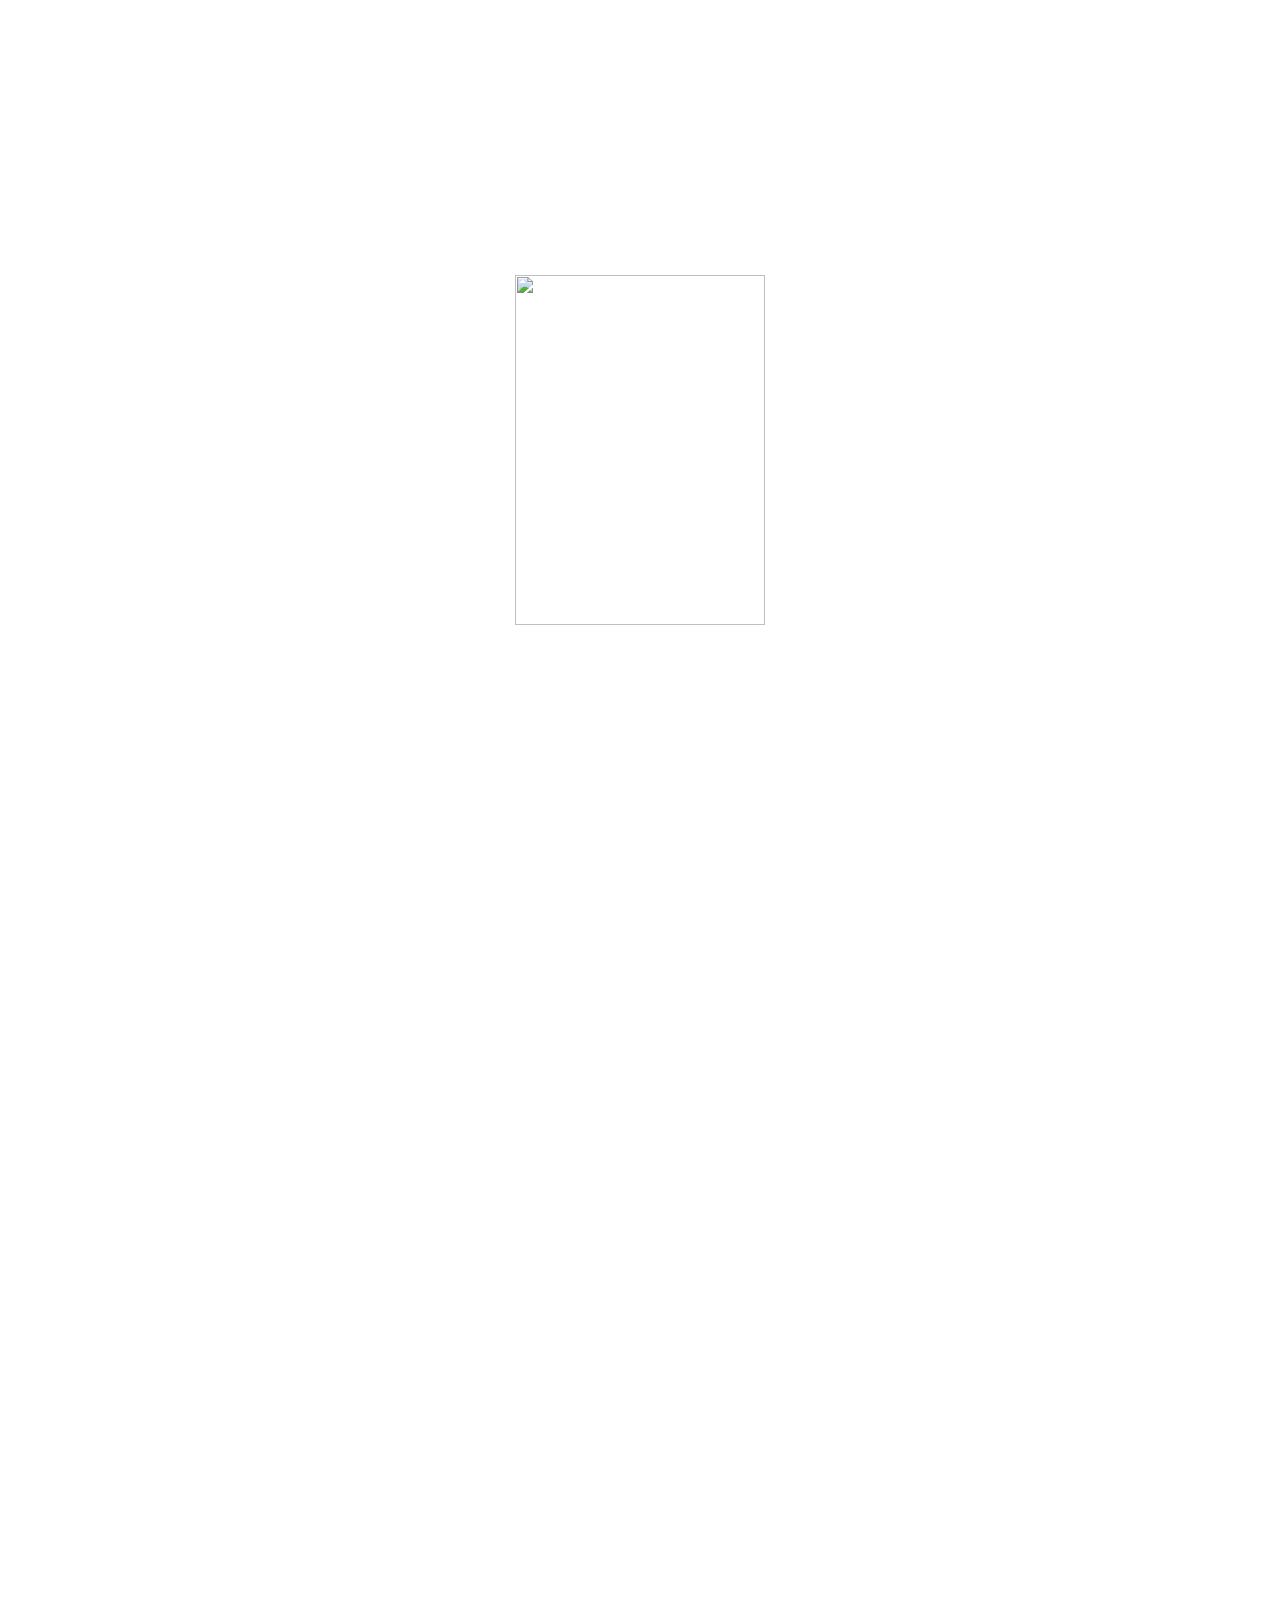
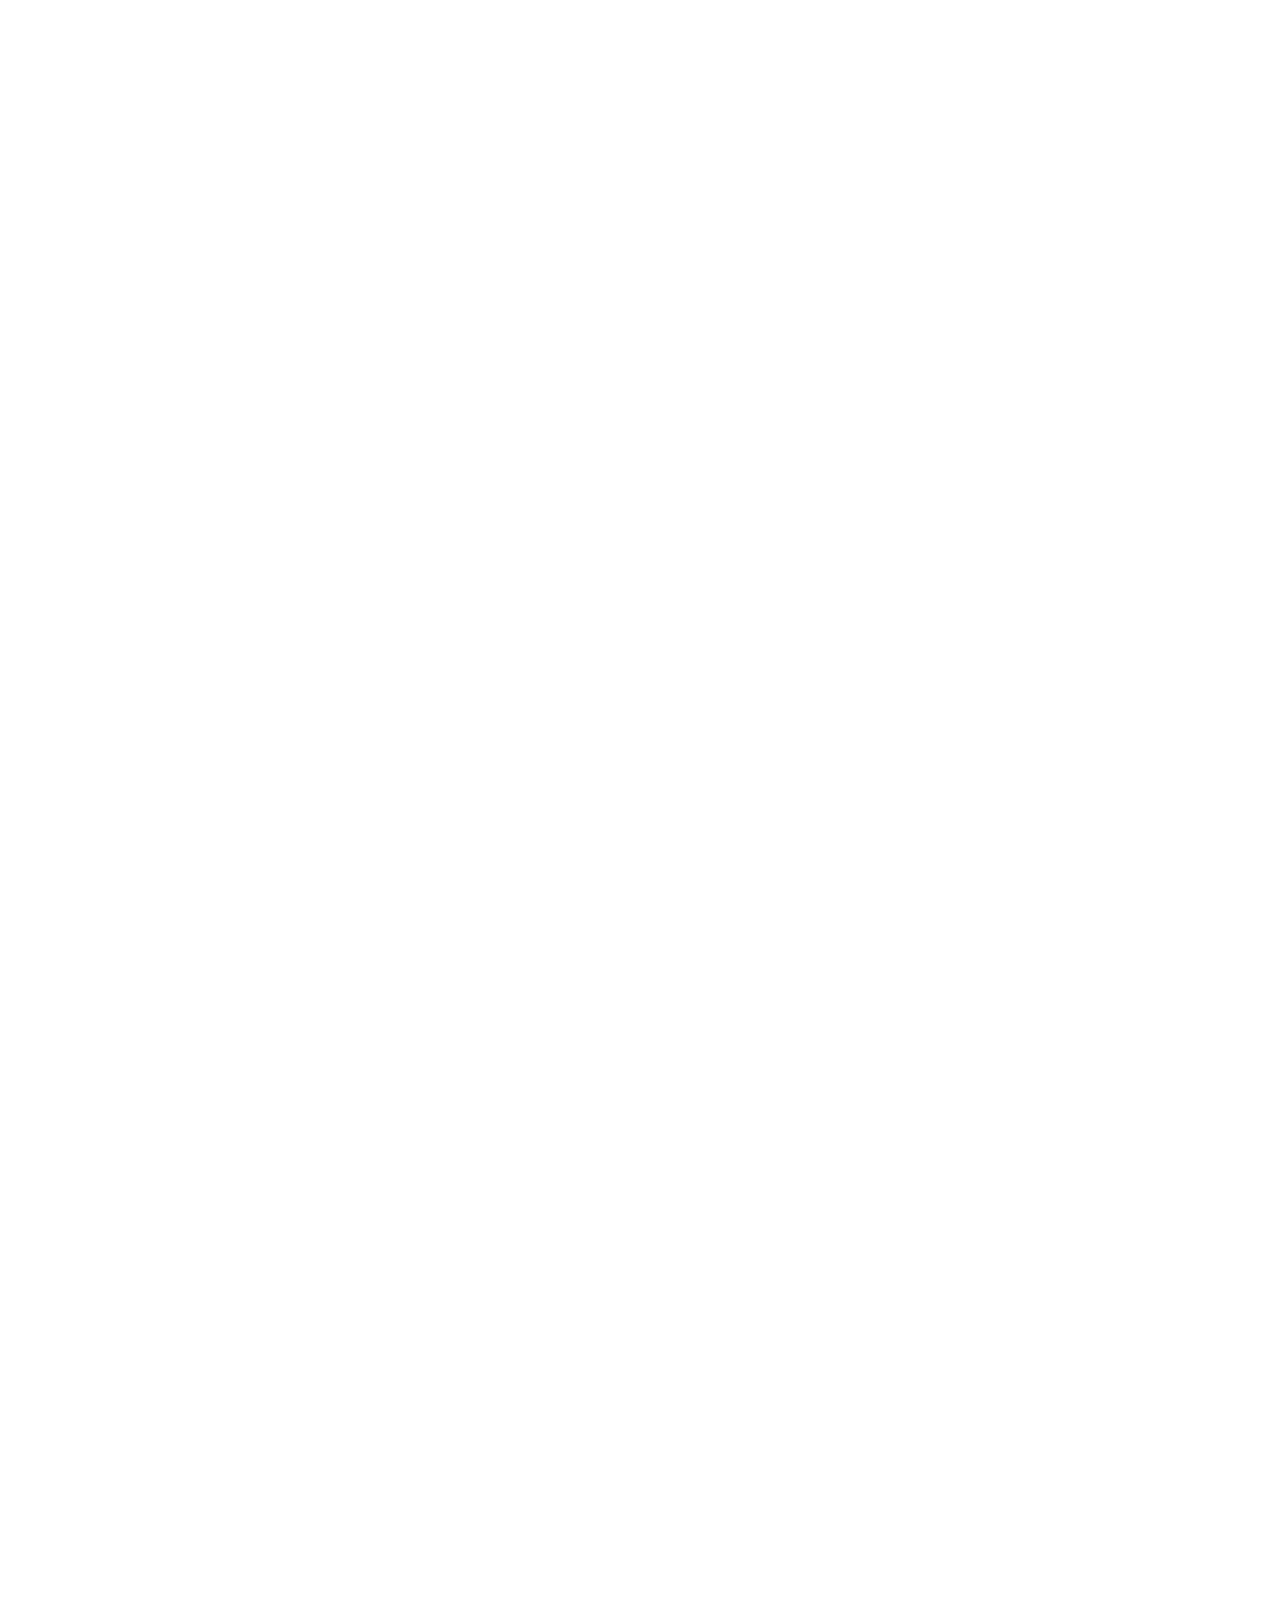
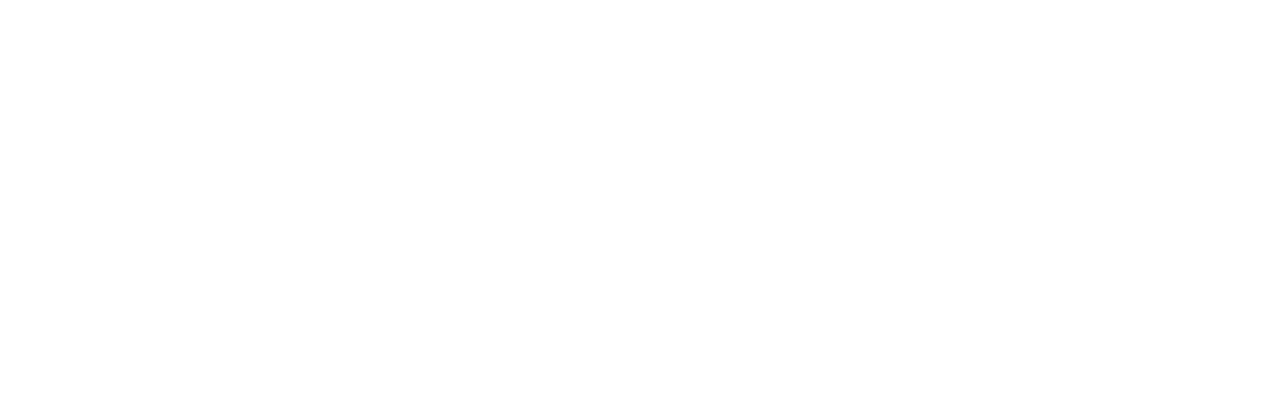
==== portafolio.html @ 19991774 "Moviendo div" ====
<!DOCTYPE html>
<html lang="en">
<head>
    <meta charset="UTF-8">
    <meta http-equiv="X-UA-Compatible" content="IE=edge">
    <meta name="viewport" content="width=device-width, initial-scale=1.0">
    <link rel="stylesheet" type="text/css" href="./portafolio.css">
    <title>Portafolio</title>
</head>
<body>

    <section class="loader">
        <img class="imgLoader" src="https://i.gifer.com/Ldbi.gif" alt="">
    </section>

   
        <div class="contenedorWelcome" id="contenedorWelcome">
            <h1 id="welcome" ></h1>
        </div>
        <div class="socialMedia">
           
            <a href="https://www.facebook.com/profile.php?id=100001708480497" class="button"> 
                    Facebook
            </a>

            <a class="button2" href="https://www.instagram.com/haokdraw/" > 
                Instagram
            </a>
        </div>


    <div id="content_slider">
    <input type="checkbox" name="slider1" id="radio-1" checked></input>
        
    <label for="radio-1" id="card1">
        <img class="btnMenu" id="btnMenu"
        src="https://cdn-icons-png.flaticon.com/512/1/1216.png"> 
        </img>
    </label>
    </div>

        <nav class="navbar" id="navbar" >
            <ul class="navbarUl">
                <a href="#content" ><li id="contentNav" class="navbarLi" >About</li></a>
                <a href="#reconocimientos"><li id="reconocimientosNav" class="navbarLi">Reconocimientos</li></a>
                <a href="#educacion_"><li id="eduNav" class="navbarLi">Educación</li></a>
                <a href="#idiomas"><li id="idiomasNav" class="navbarLi">Inglés</li></a>
            </ul>
        </nav>
    

    <section class="main_content" id="content">
        <div style="background: black;"></div>
        <div class="text1">
            <span class="span">
                HI,<br>
                I'm Armando<br>
                Web developer
            </span>
            <p class="about_P">
                 Frontend development|
                    knowledge in 
                 Html, Css, JavaScript, Git, GitHub y React. 
            </p>
            <div class="skils">
                <img src="https://w7.pngwing.com/pngs/201/90/png-transparent-logo-html-html5-thumbnail.png" alt="html">
                <img src="https://encrypted-tbn0.gstatic.com/images?q=tbn:ANd9GcSiKztGHvMvOqlh91-rltzuzIbZd07cPz-RpA&usqp=CAU" alt="javascript">
                <img src="https://cdn-icons-png.flaticon.com/512/919/919826.png" alt="css">
            </div>
        </div>
        <div class="content_perfil">
            <img id="imgPerfil" src="https://scontent.fmex16-1.fna.fbcdn.net/v/t1.6435-9/176849830_3834291343304444_1478804569829763366_n.jpg?_nc_cat=105&ccb=1-7&_nc_sid=174925&_nc_eui2=AeHzaV5aFx-iRZe73BoSUZamt4REtanu8-u3hES1qe7z61Tm5TCUOfGW1ASfZEqxt5cmT_NFQ4ID6_13NKfZm5qd&_nc_ohc=HjvZgTv-1YwAX_TLd3l&_nc_ht=scontent.fmex16-1.fna&oh=00_AfCJeR4f9hf1TNb5anjzpubT_roToOSSUPQzxxO9hG7DRw&oe=63F513F7">
            </a>
        </div>
    </section>

    <div class="redes">
        <a class="face" href="https://www.facebook.com/profile.php?id=100001708480497" class="button">
        </a>
        <a class="insta" href="https://www.instagram.com/haokdraw/" class="button">
        </a>
        <a class="linkedin" href="https://www.linkedin.com/in/armando-cruz-2a5897236/" class="button"> 
        </a>
        <a class="github" href="https://github.com/ArmandoCruzV" class="button">
        </a>
     </div>

<section class="reconocimientos" id="reconocimientos">
<div id="cursos">
    <h1 class="cursosH1">
        Cursos Aprobados:
    </h1>
    <ul>
        <a href="https://platzi.com/p/hao_2-d364/curso/1814-basico-javascript/diploma/detalle/">
            <li>Curso Básico de JavaScript
        </li></a>
        <a href="https://platzi.com/p/hao_2-d364/curso/2069-negocios-data-science/diploma/detalle/">
            <li>Curso de Análisis de Negocios para Ciencia de Datos</li></a>
        <a href="https://platzi.com/p/hao_2-d364/curso/3175-asincronismo-js/diploma/detalle/">
            <li>Curso de Asincronismo con JavaScript</li></a>
        <a href="https://platzi.com/p/hao_2-d364/curso/1815-ecmascript/diploma/detalle/">
            <li>Curso de ECMAScript 6+</li></a>
        <a href="https://platzi.com/p/hao_2-d364/curso/1789-asincronismo-js-old/diploma/detalle/">
            <li>Curso de Asincronismo con JavaScript 2019</li></a>
        <a href="https://platzi.com/p/hao_2-d364/curso/1640-frontend-developer-2019/diploma/detalle/">
            <li>Curso de Frontend Developer 2019</li></a>
        <a href="https://platzi.com/p/hao_2-d364/curso/2985-api/diploma/detalle/">
            <li>Curso de Consumo de API REST con JavaScript</li></a>
        <a href="https://platzi.com/p/hao_2-d364/curso/2008-html-css/diploma/detalle/">
            <li>Curso Definitivo de HTML y CSS</li></a>
        <a href="https://platzi.com/p/hao_2-d364/curso/2239-frameworks-javascript/diploma/detalle/">
            <li>Curso de Frameworks y Librerías de JavaScript</li></a>
        <a href="https://platzi.com/p/hao_2-d364/curso/2467-frontend-developer/diploma/detalle/">
            <li>Curso de Frontend Developer</li></a>
        <a href="https://platzi.com/p/hao_2-d364/curso/1566-bd/diploma/detalle/">
            <li>Curso de Fundamentos de Bases de Datos</li></a>
        <a href="https://platzi.com/p/hao_2-d364/curso/1393-fundamentos-matematicas/diploma/detalle/">
            <li>Curso de Fundamentos de Matemáticas</li></a>
        <a href="https://platzi.com/p/hao_2-d364/curso/2883-fundamentos-net/diploma/detalle/">
            <li>Curso de Fundamentos de .NET</li></a>
        <a href="https://platzi.com/p/hao_2-d364/curso/1759-fundamentos-node/diploma/detalle/">
            <li>Curso de Fundamentos de Node.js</li></a>
        <a href="https://platzi.com/p/hao_2-d364/curso/2198-csharp-introduccion/diploma/detalle/">
            <li>Curso de Introducción a C# con .NET 3.1</li></a>
        <a href="https://platzi.com/p/hao_2-d364/curso/2508-backend-introduccion/diploma/detalle/">
            <li>Curso de Introducción al Desarrollo Backend</li></a>
        <a href="https://platzi.com/p/hao_2-d364/curso/2444-react/diploma/detalle/">
            <li>Curso de Introducción a React.js</li></a>
        <a href="https://platzi.com/p/hao_2-d364/curso/1798-javascript-navegador/diploma/detalle/">
            <li>Curso de JavaScript Engine (V8) y el Navegador</li></a>
        <a href="https://platzi.com/p/hao_2-d364/curso/3578-npm/diploma/detalle/">
            <li>Curso de NPM: Gestión de Paquetes y Dependencias en JavaScript</li></a>
        <a href="https://platzi.com/p/hao_2-d364/curso/1474-oop/diploma/detalle/">
            <li>Curso de Programación Orientada a Objetos: POO</li></a>
        <a href="https://platzi.com/p/hao_2-d364/curso/2597-react-estado/diploma/detalle/">
            <li>Curso de React.js: Manejo Profesional del Estado</li></a>
        <a href="https://platzi.com/p/hao_2-d364/curso/2336-transformaciones-transiciones-css/diploma/detalle/">
            <li>Curso de Transformaciones y Transiciones en CSS</li></a>
        <a href="https://platzi.com/p/hao_2-d364/curso/2242-webpack/diploma/detalle/">
            <li>Curso de Webpack</li></a>
        <a href="https://platzi.com/p/hao_2-d364/curso/2477-frontend-developer-practico/diploma/detalle/">
            <li>Curso Práctico de Frontend Developer</li></a>
        <a href="https://platzi.com/p/hao_2-d364/curso/1758-html-practico/diploma/detalle/">
            <li>Curso Práctico de HTML y CSS</li></a>
        <a href="https://platzi.com/p/hao_2-d364/curso/3271-javascript-practico/diploma/detalle/">
            <li>Curso Práctico de JavaScript</li></a>
        <a href="https://platzi.com/p/hao_2-d364/curso/2484-react-practico/diploma/detalle/">
            <li>Curso Práctico de React.js</li></a>
        <a href="https://platzi.com/p/hao_2-d364/curso/1557-git-github/diploma/detalle/">
            <li>Curso Profesional de Git y GitHub</li></a>
        <a href="https://platzi.com/p/hao_2-d364/curso/1375-fundamentos-csharp-2/diploma/detalle/">
            <li>Fundamentos de C# con NET Core 2.1</li></a>
        <a href="https://platzi.com/p/hao_2-d364/curso/3573-javascript-practico-videojuegos/diploma/detalle/">
            <li>Taller Práctico de JavaScript: ¡Crea tu Primer Videojuego!</li></a>
        <a href="https://platzi.com/p/hao_2-d364/curso/2338-animaciones-css-practico/diploma/detalle/">
            <li>Curso Práctico de Maquetación y Animaciones con CSS</li></a>            
    </ul>
</div>
</section>

<section class="educacion_" id="educacion_">
    <div class="escuelas" id="escuelas">
        <h1 id="educaionH1">EDUCACIÓN</h1>
        <h2>Estudiante en Platzi</h2>
        <p>Actualmente</p>
        <h2>CBT. Dr. Efrain Hernadez Xolocotzi, Hueypoxtla, México</h2>     
        <p>2009 -  2011</p>
        <h2>Centro de estudios superiores Felipe Villanueva, Plantel Tecamac — Ing. Sistemas Computacionales</h2>
            <p>2019 -  2020</p>
            <p>Universidad Trunca 4 Cuatrimestres.</p>
    
        <img src="https://img.freepik.com/vector-gratis/set-material-escolar-oficina-boligrafo-lapiz-rotulador-cuaderno-regla-mochila-iconos-planos-vectoriales-suministros-educativos-tijeras-calculadora-lupa-pinturas_107791-9604.jpg?w=740&t=st=1674012311~exp=1674012911~hmac=beebfeeaf941ea5f40eb038f0c9efca3fec815fbdc63db5d694f3bbfa7f56309" alt="">
    </div>
</section>

<section class="idiomas_" id="idiomas_">
    <div class="idiomas" id="idiomas">
        <h1 id="idiomasH1">INGLÉS</h1>

        <div class='modal__content--slider'>
          <div class='cards' >
            <div class='card'>
                <img src='https://img.freepik.com/vector-gratis/ilustracion-concepto-profesor-ingles_114360-7477.jpg?w=740&t=st=1674412041~exp=1674412641~hmac=b89339df5fa8dd3858720a7a67ccb955a5c489a05d58d11949f94b145170fa4d' ></img>
                <a href="https://platzi.com/p/hao_2-d364/curso/3093-ingles-basico-principiantes/diploma/detalle/">
                    <p>Curso de Inglés Básico A1 para Principiantes</p></a> 
            </div>
          
            <div class='card'>
                <img src='https://img.freepik.com/vector-gratis/ilustracion-escuela-ingles-dibujada-mano_23-2149491453.jpg?w=740&t=st=1674411950~exp=1674412550~hmac=91ec78fbe576366c4f60541f95ea22ccb74ad67393519f9d31678b625d3b21d6' ></img>
                <a href="https://platzi.com/p/hao_2-d364/curso/1945-ingles-principiantes/diploma/detalle/">
                    <p>Curso de Inglés Básico A1: Tus Primeras Conversaciones</p></a> 
            </div>
          
            <div class='card'>
              <img src='https://img.freepik.com/vector-gratis/fondo-lettering-usted-habla-ingles_23-2147871113.jpg?w=740&t=st=1674411919~exp=1674412519~hmac=4ef30c65b80a3bdf1284339d8be9cc0c9362f4614ccdebba05c035222fdc5e85' ></img>
              <a href="https://platzi.com/p/hao_2-d364/curso/2005-taller-descripciones-personales/diploma/detalle/">
                <p>Taller de Inglés Básico A1: Descripciones Personales</p></a>  
            </div>

            <div class='card'>
                <img src='https://img.freepik.com/foto-gratis/bodegon-surtido-libros-ingles_23-2149440473.jpg?w=740&t=st=1674412009~exp=1674412609~hmac=c6cf98c34e7b0f231c87630f31c0875b8590d0985eafde2291a45e721659b674' ></img>
                <a href="https://platzi.com/p/hao_2-d364/curso/3996-taller-elementos-trabajo/diploma/detalle/">
                    <p>Taller de Inglés Básico A1: Elementos y Expresiones de Trabajo</p></a>  
              </div>
          </div>
        </div>  
    </div>
</section>
</body>
<script src="./Portafolio.js" ></script>
</html>
---- portafolio.css ----
*{
    margin: 0%;
    padding: 0%;
    box-sizing: border-box;
    max-width: 100%;
}

html {
  scroll-behavior: smooth;
}

.redes {
  display: none;
}

.skils {
  display: flex;
  flex-direction: row;
  justify-content: center;
  gap: 1rem;
  width: 40%;
  height: 60px;
  object-fit: cover;
  margin-top: 10px;
}
.skils > img{
  border-radius: 50%;
}
.span {
  margin-top: 50px;
  word-wrap: break-word;
  color: transparent;
  background: #00c6ff;  /* fallback for old browsers */
  background: -webkit-linear-gradient(to right, #0072ff, #00c6ff);  /* Chrome 10-25, Safari 5.1-6 */
  background: linear-gradient(to right, #0072ff, #00c6ff); /* W3C, IE 10+/ Edge, Firefox 16+, Chrome 26+, Opera 12+, Safari 7+ */
  background-clip: text;
  -webkit-background-clip: text;
  display: block;
  font-size: 100px;
  white-space: nowrap;
  width: 28ch;

    animation: 3s typing 2s steps(28),
    blink .5s infinite step-end alternate;
    overflow: hidden;
}
@keyframes typing {
    from { width: 0;}
}
@keyframes blink {
    50% {
        border-color: transparent;
    }
}

.main_content {
    display: grid;
    grid-template-columns: 10% 70% 20%;
}

.main_content > p {
  font-size: large;
} 

.navbar {
    top: 180px;
    border-top-right-radius: 15px;
    border-bottom-right-radius: 15px;
    background: #FEAC5E;  /* fallback for old browsers */
background: -webkit-linear-gradient(to top, #4BC0C8, #C779D0, #FEAC5E);  /* Chrome 10-25, Safari 5.1-6 */
background: linear-gradient(to top, #4BC0C8, #C779D0, #FEAC5E); /* W3C, IE 10+/ Edge, Firefox 16+, Chrome 26+, Opera 12+, Safari 7+ */
    position: fixed;
    z-index: 3;
    height: 50vh;
    width: 15vw;
    display: grid;
    place-content: center;
    place-items: center;

    animation: 2s navbar 1s ease-in-out;
    transition: 0.5s;
}
@keyframes navbar {
    0% {
        transform: translateY(-500px);
    }
    100% {
        transform: translateY(0px);
    }
}

.navbar ul {
    background: none;
    list-style: none;
    text-align: center;
} 
.navbar li {
  color: black;
    margin-bottom: -10px;
    background: rgba(255, 255, 255, 0.3);
    backdrop-filter: blur(8px);
    padding: -10px;
    border-radius: 15px;
    cursor: pointer;
    border: 1px dashed black;
}

.navbarLi > a {
  text-decoration: none;
}

.navbarLi {
        --color: linear-gradient(to left, #9700c9,#00d08f);
        font-family: inherit;
        display: inline-block;
        width: 8em;
        height: 2.6em;
        line-height: 2.5em;
        margin: 20px;
        position: relative;
        overflow: hidden;
        transition: color .5s;
        z-index: 1;
        font-size: 17px;
        border-radius: 6px;
        font-weight: 500;
       }
       
       .navbarLi:before {
        content: "";
        position: absolute;
        z-index: -1;
        background: var(--color);
        height: 150px;
        width: 200px;
        border-radius: 50%;
       }
       
       .navbarLi:hover {
        color: #fff;
       }
       
       .navbarLi:before {
        top: 100%;
        left: 100%;
        transition: all .7s;
       }
       
       .navbarLi:hover:before {
        top: -30px;
        left: -30px;
       }
       
       .navbarLi:active:before {
        background: #3a0ca3;
        transition: background 0s;
       }


.btnMenu {
    background: white;
    left: 80px;
    top: 195px;
    position: fixed;
    width: 50px;
    height: 50px;
    object-fit: cover;
    border-radius: 50%;
    border: solid 2px white;
    z-index: 4;
    cursor: pointer;

    transition: 0.5s;
}

#radio-1 {
    display: none;
}


.loader {
    background: white;
    height: 100vh;
    width: 100vw;
    display: flex;
    align-items: center;
    justify-content: center;
    position: absolute;
    z-index: 5;

    animation: loader 2s linear forwards;
}
@keyframes loader {
    0% {
        opacity: 1;
        visibility: visible;
    }
    95% {
        opacity: 1;
        visibility: visible;
    }
    100% {
        opacity: 0;
        visibility: hidden;
    }
}
.imgLoader {
    width: 250px;
    height: 350px;
    object-fit: cover;
}

.contenedorWelcome {
    top: 10px;
    left: 10px;
    width: 30%;
    position: fixed;
    background: rgba(0, 0, 0, 0.5);
    backdrop-filter: blur(5px);
    border-radius: 15px;
    z-index: 1;
  }

#welcome {
    margin: 15px;
    word-wrap: break-word;
    color: transparent;
    background: #5433FF;  /* fallback for old browsers */
    background: -webkit-linear-gradient(to right, #A5FECB, #20BDFF, #5433FF);  /* Chrome 10-25, Safari 5.1-6 */
    background: linear-gradient(to right, #A5FECB, #20BDFF, #5433FF); /* W3C, IE 10+/ Edge, Firefox 16+, Chrome 26+, Opera 12+, Safari 7+ */
    
    background-clip: text;
    -webkit-background-clip: text;
    animation: 2s welcome 1s ease-in-out;
}
@keyframes welcome {
    0%{
        transform: translateX(-200px);
    }
    100%{
        transform: translateX(0px);
    }
}

.socialMedia {
    z-index: 1;
    padding-top: 20px;
    top: 10px;
    right: 10px;
    width: 330px;
    height: 80px;
    background: #0c0e14;
    display: flex;
    align-items: flex-start;
    flex-direction: row-reverse;
    border-radius: 15px;
    position: fixed;
    animation: 2s social 1s ease-in-out;
}
@keyframes social {
    0% {
        transform: translateX(400px);
    }
    100% {
        transform: translateX(0px);
    }
}

.button {
    margin: -5px;
    margin-right: 80px;
    width: 50px;
    height: 50px;
    padding: 15px 20px;
    font-size: 16px;
    background: transparent;
    border: none;
    position: relative;
    color: transparent;
    z-index: 1;
    cursor: pointer;
  }

  .button:hover{
    color: white;
    transition: 1s;
  }
  
  .button::after,
  .button::before {
    content: '';
    position: absolute;
    bottom: 0;
    right: 0;
    z-index: -99999;
    transition: all .4s;
  }
  
  .button::before {
    border: solid 1px white ;
    transform: translate(0%, 0%);
    width: 100%;
    height: 100%;
    background-image: url("https://encrypted-tbn0.gstatic.com/images?q=tbn:ANd9GcRzhzCDXdnAxXlOc-2sEdRaNnk4I7RMiXkr2Q&usqp=CAU");
    background-size:  100%;
    border-radius: 10px;
  }
  
  .button::after {
    transform: translate(-30px, 10px);
    width: 35px;
    height: 35px;
    background: #ffffff09;
    backdrop-filter: blur(8px);
    border-radius: 15px;
  }
  
  .button:hover::before {
    transform: translate(5%, 20%);
    transform: matrix(1.2, 0.2, -1, 0.9, 0, 20);
    background: #0575E6;  /* fallback for old browsers */
    background: -webkit-linear-gradient(to right, #021B79, #0575E6);  /* Chrome 10-25, Safari 5.1-6 */
    background: linear-gradient(to right, #021B79, #0575E6); /* W3C, IE 10+/ Edge, Firefox 16+, Chrome 26+, Opera 12+, Safari 7+ */
  }
  
  .button:hover::after {
    border-radius: 10px;
    transform: translate(55px, 0);
    width: 100px;
    height: 100%;
  }
  
  .button:active::after {
    transition: 0s;
    transform: translate(0, 5%);
  }

  .button2 {
    margin: -5px;
    margin-right: 80px;
    width: 50px;
    height: 50px;
    padding: 15px 20px;
    font-size: 16px;
    background: transparent;
    border: none;
    position: relative;
    color: transparent;
    z-index: 1;
    cursor: pointer;
  }

  .button2:hover{
    color: white;
    transition: 1s;
  }
  
  .button2::after,
  .button2::before {
    content: '';
    position: absolute;
    bottom: 0;
    right: 0;
    z-index: -99999;
    transition: all .4s;
  }
  
  .button2::before {
    border: solid 1px white ;
    transform: translate(0%, 0%);
    width: 100%;
    height: 100%;
    background-image: url("https://www.ufpb.br/de/contents/imagens/instagram.png/@@images/image.png");
    background-size:  105%;
    border-radius: 10px;
  }
  
  .button2::after {
    transform: translate(-30px, 10px);
    width: 35px;
    height: 35px;
    background: #ffffff09;
    backdrop-filter: blur(8px);
    border-radius: 15px;
  }
  
  .button2:hover::before {
    transform: translate(5%, 20%);
    transform: matrix(1.2, 0.2, -1, 0.9, 0, 20);
    background: #833ab4;  /* fallback for old browsers */
    background: -webkit-linear-gradient(to right, #fcb045, #fd1d1d, #833ab4);  /* Chrome 10-25, Safari 5.1-6 */
    background: linear-gradient(to right, #fcb045, #fd1d1d, #833ab4); /* W3C, IE 10+/ Edge, Firefox 16+, Chrome 26+, Opera 12+, Safari 7+ */
  }
  
  .button2:hover::after {
    border-radius: 10px;
    transform: translate(55px, 0);
    width: 100px;
    height: 100%;
  }
  
  .button2:active::after {
    transition: 0s;
    transform: translate(0, 5%);
  }

  #imgPerfil {
    position: absolute;
    object-fit: cover;
    width: 220px;
    height: 220px;
    border-radius: 50%;
    border: dashed 4px white;
  
  animation: 2s perfil 1s ease-in-out;
  transition: 0.5s;
}
@keyframes perfil {
  0% {
      transform: translateY(500px);
  }
  100% {
      transform: translateY(0px);
  }
}

  .content_perfil {
    width: 100%;
    height: 100vh;
    display: grid;
    place-content: center;
    place-items: center;
    background: #262335;
  }
  .text1 {
    width: 100%;
    height: 100vh;
    background: black;
    color: white;
    display: grid;
    place-content: center;
    place-items: center;
    text-align: center;
}

.reconocimientos {
  width: 100%;
  height: 100vh;
  display: grid;
  place-content: center;
  place-items: center;
  overflow: scroll;

  background-color: #ffffff;
background-image: url("data:image/svg+xml,%3Csvg xmlns='http://www.w3.org/2000/svg' width='100%25'%3E%3Cdefs%3E%3ClinearGradient id='a' gradientUnits='userSpaceOnUse' x1='0' x2='0' y1='0' y2='100%25' gradientTransform='rotate(240)'%3E%3Cstop offset='0' stop-color='%23ffffff'/%3E%3Cstop offset='1' stop-color='%234FE'/%3E%3C/linearGradient%3E%3Cpattern patternUnits='userSpaceOnUse' id='b' width='540' height='450' x='0' y='0' viewBox='0 0 1080 900'%3E%3Cg fill-opacity='0.1'%3E%3Cpolygon fill='%23444' points='90 150 0 300 180 300'/%3E%3Cpolygon points='90 150 180 0 0 0'/%3E%3Cpolygon fill='%23AAA' points='270 150 360 0 180 0'/%3E%3Cpolygon fill='%23DDD' points='450 150 360 300 540 300'/%3E%3Cpolygon fill='%23999' points='450 150 540 0 360 0'/%3E%3Cpolygon points='630 150 540 300 720 300'/%3E%3Cpolygon fill='%23DDD' points='630 150 720 0 540 0'/%3E%3Cpolygon fill='%23444' points='810 150 720 300 900 300'/%3E%3Cpolygon fill='%23FFF' points='810 150 900 0 720 0'/%3E%3Cpolygon fill='%23DDD' points='990 150 900 300 1080 300'/%3E%3Cpolygon fill='%23444' points='990 150 1080 0 900 0'/%3E%3Cpolygon fill='%23DDD' points='90 450 0 600 180 600'/%3E%3Cpolygon points='90 450 180 300 0 300'/%3E%3Cpolygon fill='%23666' points='270 450 180 600 360 600'/%3E%3Cpolygon fill='%23AAA' points='270 450 360 300 180 300'/%3E%3Cpolygon fill='%23DDD' points='450 450 360 600 540 600'/%3E%3Cpolygon fill='%23999' points='450 450 540 300 360 300'/%3E%3Cpolygon fill='%23999' points='630 450 540 600 720 600'/%3E%3Cpolygon fill='%23FFF' points='630 450 720 300 540 300'/%3E%3Cpolygon points='810 450 720 600 900 600'/%3E%3Cpolygon fill='%23DDD' points='810 450 900 300 720 300'/%3E%3Cpolygon fill='%23AAA' points='990 450 900 600 1080 600'/%3E%3Cpolygon fill='%23444' points='990 450 1080 300 900 300'/%3E%3Cpolygon fill='%23222' points='90 750 0 900 180 900'/%3E%3Cpolygon points='270 750 180 900 360 900'/%3E%3Cpolygon fill='%23DDD' points='270 750 360 600 180 600'/%3E%3Cpolygon points='450 750 540 600 360 600'/%3E%3Cpolygon points='630 750 540 900 720 900'/%3E%3Cpolygon fill='%23444' points='630 750 720 600 540 600'/%3E%3Cpolygon fill='%23AAA' points='810 750 720 900 900 900'/%3E%3Cpolygon fill='%23666' points='810 750 900 600 720 600'/%3E%3Cpolygon fill='%23999' points='990 750 900 900 1080 900'/%3E%3Cpolygon fill='%23999' points='180 0 90 150 270 150'/%3E%3Cpolygon fill='%23444' points='360 0 270 150 450 150'/%3E%3Cpolygon fill='%23FFF' points='540 0 450 150 630 150'/%3E%3Cpolygon points='900 0 810 150 990 150'/%3E%3Cpolygon fill='%23222' points='0 300 -90 450 90 450'/%3E%3Cpolygon fill='%23FFF' points='0 300 90 150 -90 150'/%3E%3Cpolygon fill='%23FFF' points='180 300 90 450 270 450'/%3E%3Cpolygon fill='%23666' points='180 300 270 150 90 150'/%3E%3Cpolygon fill='%23222' points='360 300 270 450 450 450'/%3E%3Cpolygon fill='%23FFF' points='360 300 450 150 270 150'/%3E%3Cpolygon fill='%23444' points='540 300 450 450 630 450'/%3E%3Cpolygon fill='%23222' points='540 300 630 150 450 150'/%3E%3Cpolygon fill='%23AAA' points='720 300 630 450 810 450'/%3E%3Cpolygon fill='%23666' points='720 300 810 150 630 150'/%3E%3Cpolygon fill='%23FFF' points='900 300 810 450 990 450'/%3E%3Cpolygon fill='%23999' points='900 300 990 150 810 150'/%3E%3Cpolygon points='0 600 -90 750 90 750'/%3E%3Cpolygon fill='%23666' points='0 600 90 450 -90 450'/%3E%3Cpolygon fill='%23AAA' points='180 600 90 750 270 750'/%3E%3Cpolygon fill='%23444' points='180 600 270 450 90 450'/%3E%3Cpolygon fill='%23444' points='360 600 270 750 450 750'/%3E%3Cpolygon fill='%23999' points='360 600 450 450 270 450'/%3E%3Cpolygon fill='%23666' points='540 600 630 450 450 450'/%3E%3Cpolygon fill='%23222' points='720 600 630 750 810 750'/%3E%3Cpolygon fill='%23FFF' points='900 600 810 750 990 750'/%3E%3Cpolygon fill='%23222' points='900 600 990 450 810 450'/%3E%3Cpolygon fill='%23DDD' points='0 900 90 750 -90 750'/%3E%3Cpolygon fill='%23444' points='180 900 270 750 90 750'/%3E%3Cpolygon fill='%23FFF' points='360 900 450 750 270 750'/%3E%3Cpolygon fill='%23AAA' points='540 900 630 750 450 750'/%3E%3Cpolygon fill='%23FFF' points='720 900 810 750 630 750'/%3E%3Cpolygon fill='%23222' points='900 900 990 750 810 750'/%3E%3Cpolygon fill='%23222' points='1080 300 990 450 1170 450'/%3E%3Cpolygon fill='%23FFF' points='1080 300 1170 150 990 150'/%3E%3Cpolygon points='1080 600 990 750 1170 750'/%3E%3Cpolygon fill='%23666' points='1080 600 1170 450 990 450'/%3E%3Cpolygon fill='%23DDD' points='1080 900 1170 750 990 750'/%3E%3C/g%3E%3C/pattern%3E%3C/defs%3E%3Crect x='0' y='0' fill='url(%23a)' width='100%25' height='100%25'/%3E%3Crect x='0' y='0' fill='url(%23b)' width='100%25' height='100%25'/%3E%3C/svg%3E");
background-attachment: fixed;
background-size: cover;
}

.cursosH1 {
  margin: 0% auto;
  width:350px;
  font-size: 40px;
  margin-top: -75px;
  margin-bottom: 30px;
  background: rgba(0, 0, 0, 0.5);
  backdrop-filter: blur(4px);
  border-radius: 10px;
  text-align: center;
}

#cursos li,a{
  flex-direction: row;
  text-align: center;
  color: white;
  list-style: none;
  text-decoration: none;
}
#cursos li {
  float: left;
  background: #0c0e14;
  margin: 5px;
  padding: 10px;
  border-radius: 10px;
}
#cursos li:hover{
  color: rgb(2, 2, 122);
  background: white;
}

#cursos {
  width: 80vw;
  height: 88vh;
  background: #1488CC;  /* fallback for old browsers */
background: -webkit-linear-gradient(to top, #2B32B2, #1488CC);  /* Chrome 10-25, Safari 5.1-6 */
background: linear-gradient(to top, #2B32B2, #1488CC); /* W3C, IE 10+/ Edge, Firefox 16+, Chrome 26+, Opera 12+, Safari 7+ */
  padding-top: 50px;
  padding-left: 100px;
  border-radius: 15px;
  opacity: 0;
  transition: 1s;
}

.scroll {
  animation: mostrar 1s;
}
@keyframes mostrar {
  0%{
    transform: translateX(400px);
  }
  100%{
    transform: rotateX(0px);
  }
}

.educacion_ {
  width: 100vw;
  height: 100vh;
  display: grid;
  place-content: center;
  place-items: center;
  
  background-color: #ffffff;
background-image: url("data:image/svg+xml,%3Csvg xmlns='http://www.w3.org/2000/svg' width='100%25'%3E%3Cdefs%3E%3ClinearGradient id='a' gradientUnits='userSpaceOnUse' x1='0' x2='0' y1='0' y2='100%25' gradientTransform='rotate(240)'%3E%3Cstop offset='0' stop-color='%23ffffff'/%3E%3Cstop offset='1' stop-color='%234FE'/%3E%3C/linearGradient%3E%3Cpattern patternUnits='userSpaceOnUse' id='b' width='540' height='450' x='0' y='0' viewBox='0 0 1080 900'%3E%3Cg fill-opacity='0.1'%3E%3Cpolygon fill='%23444' points='90 150 0 300 180 300'/%3E%3Cpolygon points='90 150 180 0 0 0'/%3E%3Cpolygon fill='%23AAA' points='270 150 360 0 180 0'/%3E%3Cpolygon fill='%23DDD' points='450 150 360 300 540 300'/%3E%3Cpolygon fill='%23999' points='450 150 540 0 360 0'/%3E%3Cpolygon points='630 150 540 300 720 300'/%3E%3Cpolygon fill='%23DDD' points='630 150 720 0 540 0'/%3E%3Cpolygon fill='%23444' points='810 150 720 300 900 300'/%3E%3Cpolygon fill='%23FFF' points='810 150 900 0 720 0'/%3E%3Cpolygon fill='%23DDD' points='990 150 900 300 1080 300'/%3E%3Cpolygon fill='%23444' points='990 150 1080 0 900 0'/%3E%3Cpolygon fill='%23DDD' points='90 450 0 600 180 600'/%3E%3Cpolygon points='90 450 180 300 0 300'/%3E%3Cpolygon fill='%23666' points='270 450 180 600 360 600'/%3E%3Cpolygon fill='%23AAA' points='270 450 360 300 180 300'/%3E%3Cpolygon fill='%23DDD' points='450 450 360 600 540 600'/%3E%3Cpolygon fill='%23999' points='450 450 540 300 360 300'/%3E%3Cpolygon fill='%23999' points='630 450 540 600 720 600'/%3E%3Cpolygon fill='%23FFF' points='630 450 720 300 540 300'/%3E%3Cpolygon points='810 450 720 600 900 600'/%3E%3Cpolygon fill='%23DDD' points='810 450 900 300 720 300'/%3E%3Cpolygon fill='%23AAA' points='990 450 900 600 1080 600'/%3E%3Cpolygon fill='%23444' points='990 450 1080 300 900 300'/%3E%3Cpolygon fill='%23222' points='90 750 0 900 180 900'/%3E%3Cpolygon points='270 750 180 900 360 900'/%3E%3Cpolygon fill='%23DDD' points='270 750 360 600 180 600'/%3E%3Cpolygon points='450 750 540 600 360 600'/%3E%3Cpolygon points='630 750 540 900 720 900'/%3E%3Cpolygon fill='%23444' points='630 750 720 600 540 600'/%3E%3Cpolygon fill='%23AAA' points='810 750 720 900 900 900'/%3E%3Cpolygon fill='%23666' points='810 750 900 600 720 600'/%3E%3Cpolygon fill='%23999' points='990 750 900 900 1080 900'/%3E%3Cpolygon fill='%23999' points='180 0 90 150 270 150'/%3E%3Cpolygon fill='%23444' points='360 0 270 150 450 150'/%3E%3Cpolygon fill='%23FFF' points='540 0 450 150 630 150'/%3E%3Cpolygon points='900 0 810 150 990 150'/%3E%3Cpolygon fill='%23222' points='0 300 -90 450 90 450'/%3E%3Cpolygon fill='%23FFF' points='0 300 90 150 -90 150'/%3E%3Cpolygon fill='%23FFF' points='180 300 90 450 270 450'/%3E%3Cpolygon fill='%23666' points='180 300 270 150 90 150'/%3E%3Cpolygon fill='%23222' points='360 300 270 450 450 450'/%3E%3Cpolygon fill='%23FFF' points='360 300 450 150 270 150'/%3E%3Cpolygon fill='%23444' points='540 300 450 450 630 450'/%3E%3Cpolygon fill='%23222' points='540 300 630 150 450 150'/%3E%3Cpolygon fill='%23AAA' points='720 300 630 450 810 450'/%3E%3Cpolygon fill='%23666' points='720 300 810 150 630 150'/%3E%3Cpolygon fill='%23FFF' points='900 300 810 450 990 450'/%3E%3Cpolygon fill='%23999' points='900 300 990 150 810 150'/%3E%3Cpolygon points='0 600 -90 750 90 750'/%3E%3Cpolygon fill='%23666' points='0 600 90 450 -90 450'/%3E%3Cpolygon fill='%23AAA' points='180 600 90 750 270 750'/%3E%3Cpolygon fill='%23444' points='180 600 270 450 90 450'/%3E%3Cpolygon fill='%23444' points='360 600 270 750 450 750'/%3E%3Cpolygon fill='%23999' points='360 600 450 450 270 450'/%3E%3Cpolygon fill='%23666' points='540 600 630 450 450 450'/%3E%3Cpolygon fill='%23222' points='720 600 630 750 810 750'/%3E%3Cpolygon fill='%23FFF' points='900 600 810 750 990 750'/%3E%3Cpolygon fill='%23222' points='900 600 990 450 810 450'/%3E%3Cpolygon fill='%23DDD' points='0 900 90 750 -90 750'/%3E%3Cpolygon fill='%23444' points='180 900 270 750 90 750'/%3E%3Cpolygon fill='%23FFF' points='360 900 450 750 270 750'/%3E%3Cpolygon fill='%23AAA' points='540 900 630 750 450 750'/%3E%3Cpolygon fill='%23FFF' points='720 900 810 750 630 750'/%3E%3Cpolygon fill='%23222' points='900 900 990 750 810 750'/%3E%3Cpolygon fill='%23222' points='1080 300 990 450 1170 450'/%3E%3Cpolygon fill='%23FFF' points='1080 300 1170 150 990 150'/%3E%3Cpolygon points='1080 600 990 750 1170 750'/%3E%3Cpolygon fill='%23666' points='1080 600 1170 450 990 450'/%3E%3Cpolygon fill='%23DDD' points='1080 900 1170 750 990 750'/%3E%3C/g%3E%3C/pattern%3E%3C/defs%3E%3Crect x='0' y='0' fill='url(%23a)' width='100%25' height='100%25'/%3E%3Crect x='0' y='0' fill='url(%23b)' width='100%25' height='100%25'/%3E%3C/svg%3E");
background-attachment: fixed;
background-size: cover;
}
.escuelas {
  width: 80vw;
  height: 88vh;
  padding-top: 50px;
  padding-left: 100px;
  border-radius: 15px;
  opacity: 0;
  transition: 1s;

  background-color: #ffffff;
  background-image: url("data:image/svg+xml,%3Csvg xmlns='http://www.w3.org/2000/svg' viewBox='0 0 1600 900'%3E%3Cdefs%3E%3ClinearGradient id='a' x1='0' x2='0' y1='1' y2='0' gradientTransform='rotate(0,0.5,0.5)'%3E%3Cstop offset='0' stop-color='%230FF'/%3E%3Cstop offset='1' stop-color='%23CF6'/%3E%3C/linearGradient%3E%3ClinearGradient id='b' x1='0' x2='0' y1='0' y2='1'%3E%3Cstop offset='0' stop-color='%23F00'/%3E%3Cstop offset='1' stop-color='%23FC0'/%3E%3C/linearGradient%3E%3C/defs%3E%3Cg fill='%23FFF' fill-opacity='0' stroke-miterlimit='10'%3E%3Cg stroke='url(%23a)' stroke-width='3.3'%3E%3Cpath d='M1409 581 1450.35 511 1490 581z'/%3E%3Ccircle stroke-width='1.1' transform='' cx='500' cy='100' r='40'/%3E%3Cpath transform='' d='M400.86 735.5h-83.73c0-23.12 18.74-41.87 41.87-41.87S400.86 712.38 400.86 735.5z'/%3E%3C/g%3E%3Cg stroke='url(%23b)' stroke-width='1'%3E%3Cpath transform='' d='M149.8 345.2 118.4 389.8 149.8 434.4 181.2 389.8z'/%3E%3Crect stroke-width='2.2' transform='' x='1039' y='709' width='100' height='100'/%3E%3Cpath transform='' d='M1426.8 132.4 1405.7 168.8 1363.7 168.8 1342.7 132.4 1363.7 96 1405.7 96z'/%3E%3C/g%3E%3C/g%3E%3C/svg%3E");
  background-attachment: fixed;
  background-size: cover;
}

.escuelas > h1{
  margin: 0% auto;
  width:350px;
  font-size: 40px;
  margin-top: -75px;
  margin-bottom: 30px;
  background: rgba(0, 0, 255, 0.5);
  backdrop-filter: blur(4px);
  border-radius: 10px;
  text-align: center;
}
#escuelas > img {
  object-fit: cover;
  margin-top: 5%;
  margin-left: 35%;
  width: 70%;
  height: 60%;
  border-radius: 15px;
}

.idiomas_{
  overflow-x: hidden;
  overflow-y: hidden;
  max-width: 100vw;
  height: 100vh;
  display: grid;
  place-content: center;
  place-items: center;

  background-color: #ffffff;
background-image: url("data:image/svg+xml,%3Csvg xmlns='http://www.w3.org/2000/svg' width='100%25'%3E%3Cdefs%3E%3ClinearGradient id='a' gradientUnits='userSpaceOnUse' x1='0' x2='0' y1='0' y2='100%25' gradientTransform='rotate(240)'%3E%3Cstop offset='0' stop-color='%23ffffff'/%3E%3Cstop offset='1' stop-color='%234FE'/%3E%3C/linearGradient%3E%3Cpattern patternUnits='userSpaceOnUse' id='b' width='540' height='450' x='0' y='0' viewBox='0 0 1080 900'%3E%3Cg fill-opacity='0.1'%3E%3Cpolygon fill='%23444' points='90 150 0 300 180 300'/%3E%3Cpolygon points='90 150 180 0 0 0'/%3E%3Cpolygon fill='%23AAA' points='270 150 360 0 180 0'/%3E%3Cpolygon fill='%23DDD' points='450 150 360 300 540 300'/%3E%3Cpolygon fill='%23999' points='450 150 540 0 360 0'/%3E%3Cpolygon points='630 150 540 300 720 300'/%3E%3Cpolygon fill='%23DDD' points='630 150 720 0 540 0'/%3E%3Cpolygon fill='%23444' points='810 150 720 300 900 300'/%3E%3Cpolygon fill='%23FFF' points='810 150 900 0 720 0'/%3E%3Cpolygon fill='%23DDD' points='990 150 900 300 1080 300'/%3E%3Cpolygon fill='%23444' points='990 150 1080 0 900 0'/%3E%3Cpolygon fill='%23DDD' points='90 450 0 600 180 600'/%3E%3Cpolygon points='90 450 180 300 0 300'/%3E%3Cpolygon fill='%23666' points='270 450 180 600 360 600'/%3E%3Cpolygon fill='%23AAA' points='270 450 360 300 180 300'/%3E%3Cpolygon fill='%23DDD' points='450 450 360 600 540 600'/%3E%3Cpolygon fill='%23999' points='450 450 540 300 360 300'/%3E%3Cpolygon fill='%23999' points='630 450 540 600 720 600'/%3E%3Cpolygon fill='%23FFF' points='630 450 720 300 540 300'/%3E%3Cpolygon points='810 450 720 600 900 600'/%3E%3Cpolygon fill='%23DDD' points='810 450 900 300 720 300'/%3E%3Cpolygon fill='%23AAA' points='990 450 900 600 1080 600'/%3E%3Cpolygon fill='%23444' points='990 450 1080 300 900 300'/%3E%3Cpolygon fill='%23222' points='90 750 0 900 180 900'/%3E%3Cpolygon points='270 750 180 900 360 900'/%3E%3Cpolygon fill='%23DDD' points='270 750 360 600 180 600'/%3E%3Cpolygon points='450 750 540 600 360 600'/%3E%3Cpolygon points='630 750 540 900 720 900'/%3E%3Cpolygon fill='%23444' points='630 750 720 600 540 600'/%3E%3Cpolygon fill='%23AAA' points='810 750 720 900 900 900'/%3E%3Cpolygon fill='%23666' points='810 750 900 600 720 600'/%3E%3Cpolygon fill='%23999' points='990 750 900 900 1080 900'/%3E%3Cpolygon fill='%23999' points='180 0 90 150 270 150'/%3E%3Cpolygon fill='%23444' points='360 0 270 150 450 150'/%3E%3Cpolygon fill='%23FFF' points='540 0 450 150 630 150'/%3E%3Cpolygon points='900 0 810 150 990 150'/%3E%3Cpolygon fill='%23222' points='0 300 -90 450 90 450'/%3E%3Cpolygon fill='%23FFF' points='0 300 90 150 -90 150'/%3E%3Cpolygon fill='%23FFF' points='180 300 90 450 270 450'/%3E%3Cpolygon fill='%23666' points='180 300 270 150 90 150'/%3E%3Cpolygon fill='%23222' points='360 300 270 450 450 450'/%3E%3Cpolygon fill='%23FFF' points='360 300 450 150 270 150'/%3E%3Cpolygon fill='%23444' points='540 300 450 450 630 450'/%3E%3Cpolygon fill='%23222' points='540 300 630 150 450 150'/%3E%3Cpolygon fill='%23AAA' points='720 300 630 450 810 450'/%3E%3Cpolygon fill='%23666' points='720 300 810 150 630 150'/%3E%3Cpolygon fill='%23FFF' points='900 300 810 450 990 450'/%3E%3Cpolygon fill='%23999' points='900 300 990 150 810 150'/%3E%3Cpolygon points='0 600 -90 750 90 750'/%3E%3Cpolygon fill='%23666' points='0 600 90 450 -90 450'/%3E%3Cpolygon fill='%23AAA' points='180 600 90 750 270 750'/%3E%3Cpolygon fill='%23444' points='180 600 270 450 90 450'/%3E%3Cpolygon fill='%23444' points='360 600 270 750 450 750'/%3E%3Cpolygon fill='%23999' points='360 600 450 450 270 450'/%3E%3Cpolygon fill='%23666' points='540 600 630 450 450 450'/%3E%3Cpolygon fill='%23222' points='720 600 630 750 810 750'/%3E%3Cpolygon fill='%23FFF' points='900 600 810 750 990 750'/%3E%3Cpolygon fill='%23222' points='900 600 990 450 810 450'/%3E%3Cpolygon fill='%23DDD' points='0 900 90 750 -90 750'/%3E%3Cpolygon fill='%23444' points='180 900 270 750 90 750'/%3E%3Cpolygon fill='%23FFF' points='360 900 450 750 270 750'/%3E%3Cpolygon fill='%23AAA' points='540 900 630 750 450 750'/%3E%3Cpolygon fill='%23FFF' points='720 900 810 750 630 750'/%3E%3Cpolygon fill='%23222' points='900 900 990 750 810 750'/%3E%3Cpolygon fill='%23222' points='1080 300 990 450 1170 450'/%3E%3Cpolygon fill='%23FFF' points='1080 300 1170 150 990 150'/%3E%3Cpolygon points='1080 600 990 750 1170 750'/%3E%3Cpolygon fill='%23666' points='1080 600 1170 450 990 450'/%3E%3Cpolygon fill='%23DDD' points='1080 900 1170 750 990 750'/%3E%3C/g%3E%3C/pattern%3E%3C/defs%3E%3Crect x='0' y='0' fill='url(%23a)' width='100%25' height='100%25'/%3E%3Crect x='0' y='0' fill='url(%23b)' width='100%25' height='100%25'/%3E%3C/svg%3E");
background-attachment: fixed;
background-size: cover;
}
.idiomas {
  width: 80vw;
  height: 88vh;
  background: #B993D6;  /* fallback for old browsers */
  background: -webkit-linear-gradient(to top, #8CA6DB, #B993D6);  /* Chrome 10-25, Safari 5.1-6 */
  background: linear-gradient(to top, #8CA6DB, #B993D6); /* W3C, IE 10+/ Edge, Firefox 16+, Chrome 26+, Opera 12+, Safari 7+ */
    padding-top: 50px;
  padding-left: 100px;
  border-radius: 15px;
  opacity: 0;
  transition: 1s;
}

.idiomas > h1{
  margin: 0% auto;
  width:350px;
  font-size: 40px;
  margin-top: -75px;
  margin-bottom: 30px;
  background: rgba(0, 255, 0, 0.5);
  backdrop-filter: blur(4px);
  border-radius: 10px;
  text-align: center;
}
.modal__content--slider {
  margin-top: 10%;
  width: 90%;
}
.cards {
  display: flex;
  grid-gap: 1rem;
  width: 100%;
  overflow-x: auto;
  scroll-snap-type: x;
  cursor: grab;
  height: 50vh;
  scroll-behavior: smooth;
  scrollbar-width: none; /*para firefox*/
}
.cards::-webkit-scrollbar { /*para chrome*/
  display: none;
}
.card {
  min-width: calc(50% - .5rem);
  aspect-ratio: 1/1;
  display: flex;
  flex-direction: column;
  justify-content: center;
  align-items: center;
  scroll-snap-align: start;
  user-select: none;
  border-radius: 15px;
  background: #4e54c8;  /* fallback for old browsers */
background: -webkit-linear-gradient(to top, pink,#8f94fb, #3941d4,#292e91);  /* Chrome 10-25, Safari 5.1-6 */
background: linear-gradient(to top, pink,#8f94fb,#3941d4,#292e91); /* W3C, IE 10+/ Edge, Firefox 16+, Chrome 26+, Opera 12+, Safari 7+ */

}
.card > img {
  border-radius: 15px;
  width: 60%;
  height: 40%;
  object-fit: cover;
}
.card > a {
  width: 90%;
  background: linear-gradient(to left, #74ebd5, #ACB6E5);
  margin: 10px;
  border-radius: 5px;
  padding: 5px;
  color: black;
}
.card > a:hover{
  color: rgb(2, 2, 122);
  background: white;
}
@media (max-width: 700px){
  .span {
    font-size: 50px;
    z-index: 4;
  }
  .about_P{
    
    width: 35%;
    word-wrap: break-word;
  }
  .main_content > p {
    font-size: 10px;
  } 
  .navbar {
    width: 100vw;
    height: 20vh;
    top: 515px;
    padding-bottom: 30px;
  }
  .navbar li {
      margin-bottom: -20px;
      padding: -10px;
  }
  .btnMenu {
    left: 157px;
    top: 500px;
  }
  #imgPerfil {
    margin-left: -200px;
    margin-bottom: 270px;
    width: 120px;
    height: 120px;
  }
  .socialMedia {
    top: 10px;
    right: 30px;
    width: 250px;
    height: 50px;
  }
  .button {
    margin: -5px;
    margin-right: 40px;
    width: 30px;
    height: 35px;
  }
  .button2 {
    margin: -5px;
    margin-right: 90px;
    width: 30px;
    height: 35px;
  }
  .contenedorWelcome {
    top: 50px;
    left: 10px;
    width: 80%;
    display: flex;
  }
  #cursos, #escuelas, #idiomas {
    margin: 0 auto;
    padding-top: 65px;
    padding-left: 0px;
    padding: 10px;
  }
  .cursosH1, #idiomasH1, #educaionH1 {
    width: auto;
    margin: 0% auto;
    margin-left: -2px;
  }
  #idiomas{
    margin-top: -60px;
  }
  .reconocimientos {
    height: 100%;
    margin: 0% auto;
    margin-top: 50px;
  }
  #cursos {
    height: auto;
  }
  .card {
    min-width: calc(50% - .5rem);
    }
  .modal__content--slider {
    width: 100%;
  }
}

@media (max-width: 400px){
  
  html,*{
    overflow-x: hidden;
    width: 100%;
  }
  #btnMenu{
    z-index: 21;
    display: flex;
    top: 110px;
    left: 10px;
  }
  .socialMedia{
    display: none;
  }
  .contenedorWelcome{
    display: flex;
    background: #0f0c29;  /* fallback for old browsers */
background: -webkit-linear-gradient(to right, #24243e, #302b63, #0f0c29);  /* Chrome 10-25, Safari 5.1-6 */
background: linear-gradient(to right, #24243e, #302b63, #0f0c29); /* W3C, IE 10+/ Edge, Firefox 16+, Chrome 26+, Opera 12+, Safari 7+ */
    position: absolute;
    top: 500px;
  }
  .navbar{
    z-index: 20;
    top: 0;
    bottom: 0%;
    display: flex;
    position:-webkit-sticky;
    height: 15vh;
    padding: -5px;
    margin: 0%;
  }
  #contentNav, #reconocimientosNav{
    margin-top: 25px;
  }
  #eduNav, #idiomasNav{
    margin-bottom: -5px;
  }
  .navbarUl {
    overflow-y: hidden;
  }
  .main_content {
    margin-top: -20%;
    display: grid;
    grid-template-columns: 0% 70% 30%;
    position: relative;
    width: 100%;
    height: 95vh;
    min-width: 320px;
    overflow-y: hidden;
  }
  .span {
    font-size: 30px;
  }
  .redes {
    display: grid;
    grid-template-columns: 25% 25% 25% 25%;
    place-content: center;
    place-items: center;
    width: 100%;
    height: 15vh;
    background-color: #330033;
background-image: url("data:image/svg+xml,%3Csvg xmlns='http://www.w3.org/2000/svg' width='400' height='400' viewBox='0 0 800 800'%3E%3Cg fill='none' stroke='%23404' stroke-width='1'%3E%3Cpath d='M769 229L1037 260.9M927 880L731 737 520 660 309 538 40 599 295 764 126.5 879.5 40 599-197 493 102 382-31 229 126.5 79.5-69-63'/%3E%3Cpath d='M-31 229L237 261 390 382 603 493 308.5 537.5 101.5 381.5M370 905L295 764'/%3E%3Cpath d='M520 660L578 842 731 737 840 599 603 493 520 660 295 764 309 538 390 382 539 269 769 229 577.5 41.5 370 105 295 -36 126.5 79.5 237 261 102 382 40 599 -69 737 127 880'/%3E%3Cpath d='M520-140L578.5 42.5 731-63M603 493L539 269 237 261 370 105M902 382L539 269M390 382L102 382'/%3E%3Cpath d='M-222 42L126.5 79.5 370 105 539 269 577.5 41.5 927 80 769 229 902 382 603 493 731 737M295-36L577.5 41.5M578 842L295 764M40-201L127 80M102 382L-261 269'/%3E%3C/g%3E%3Cg fill='%23505'%3E%3Ccircle cx='769' cy='229' r='5'/%3E%3Ccircle cx='539' cy='269' r='5'/%3E%3Ccircle cx='603' cy='493' r='5'/%3E%3Ccircle cx='731' cy='737' r='5'/%3E%3Ccircle cx='520' cy='660' r='5'/%3E%3Ccircle cx='309' cy='538' r='5'/%3E%3Ccircle cx='295' cy='764' r='5'/%3E%3Ccircle cx='40' cy='599' r='5'/%3E%3Ccircle cx='102' cy='382' r='5'/%3E%3Ccircle cx='127' cy='80' r='5'/%3E%3Ccircle cx='370' cy='105' r='5'/%3E%3Ccircle cx='578' cy='42' r='5'/%3E%3Ccircle cx='237' cy='261' r='5'/%3E%3Ccircle cx='390' cy='382' r='5'/%3E%3C/g%3E%3C/svg%3E");
  }
  .redes > a {
    width: 60px;
    height: 60px;
    border-radius: 12px;
  }
  .face {
    background-image: url(https://cdn-icons-png.flaticon.com/512/49/49354.png?w=740&t=st=1674010309~exp=1674010909~hmac=73e3b3e60c1a627b7d1315f5274ed03d788b275fb26a5e1c9c91e331f9826e27);
    background-size:  100%;
  }
  .insta {
    background-image: url(https://cdn-icons-png.flaticon.com/512/1077/1077093.png?w=740&t=st=1674010256~exp=1674010856~hmac=8c0baad92f218182c71d8056273a953707e067079465f47940e3189259818ca4);
    background-size:  100%;
  }
  .linkedin {
    background-image: url(https://cdn-icons-png.flaticon.com/512/123/123718.png?w=740&t=st=1674010448~exp=1674011048~hmac=1cda6eab3e7c02900dda084e50814bccf2a6aea3104396f602845926c71870b4);
    background-size:  100%;
  }
  .github {
    background-image: url(https://cdn-icons-png.flaticon.com/512/25/25231.png);
    background-size: 100%;
  }
  .escuelas {
    overflow-y: hidden;
    background: rgba(0, 0, 0, 0.2);
    backdrop-filter: blur(5px);
  }
  .idiomas {
    overflow-y: hidden;
  }
  #escuelas > img {
    width: 100%;
    margin-top: 5%;
    margin-left: 20%;
  }
  .check {
    display: none;
  }

  .skils {
    display: flex;
    flex-direction: row;
    justify-content: center;
    gap: 1rem;
    width: 40%;
    height: 40px;
  }
  .skils > img {
    width: 100%;
    height: 100%;
    object-fit: cover;
  }
  .modal__content--slider {
    margin-top: 30%;
  }
  .card {
    min-width: calc(70% - .5rem);
  }
  }
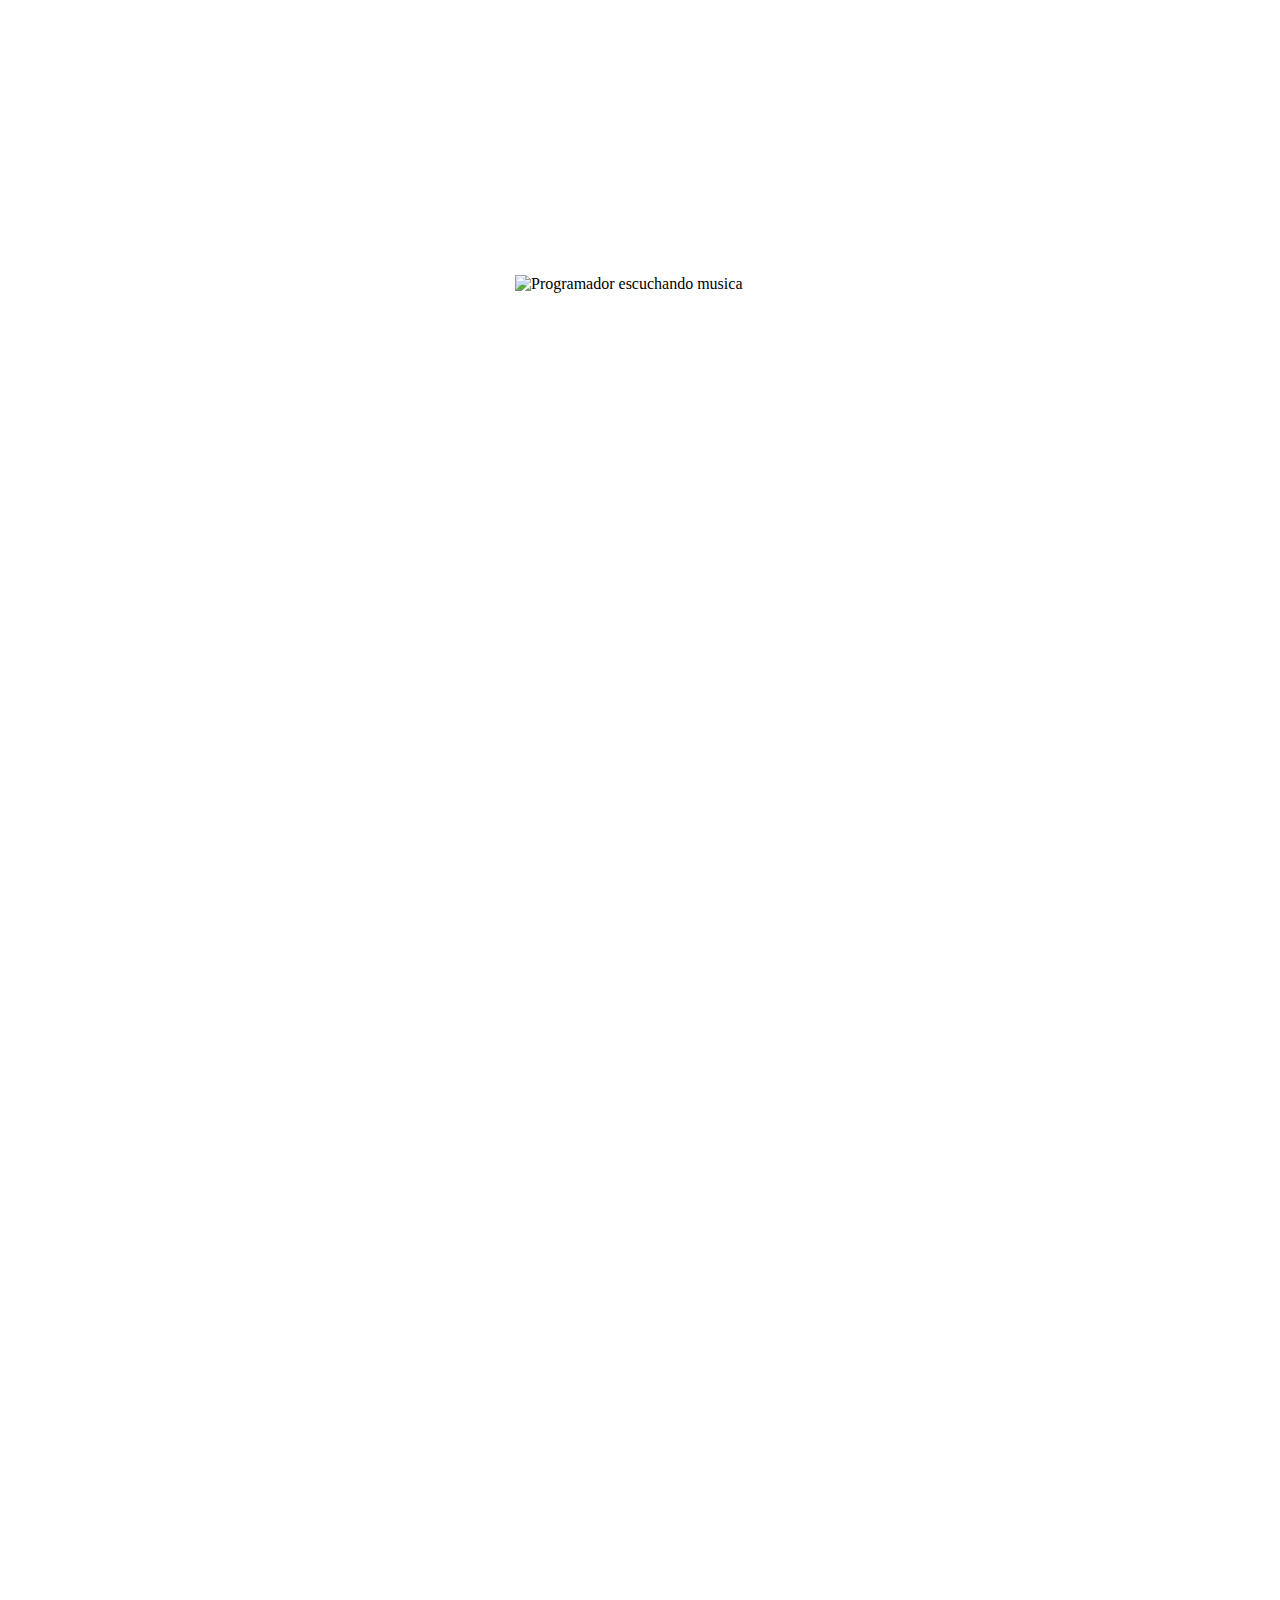
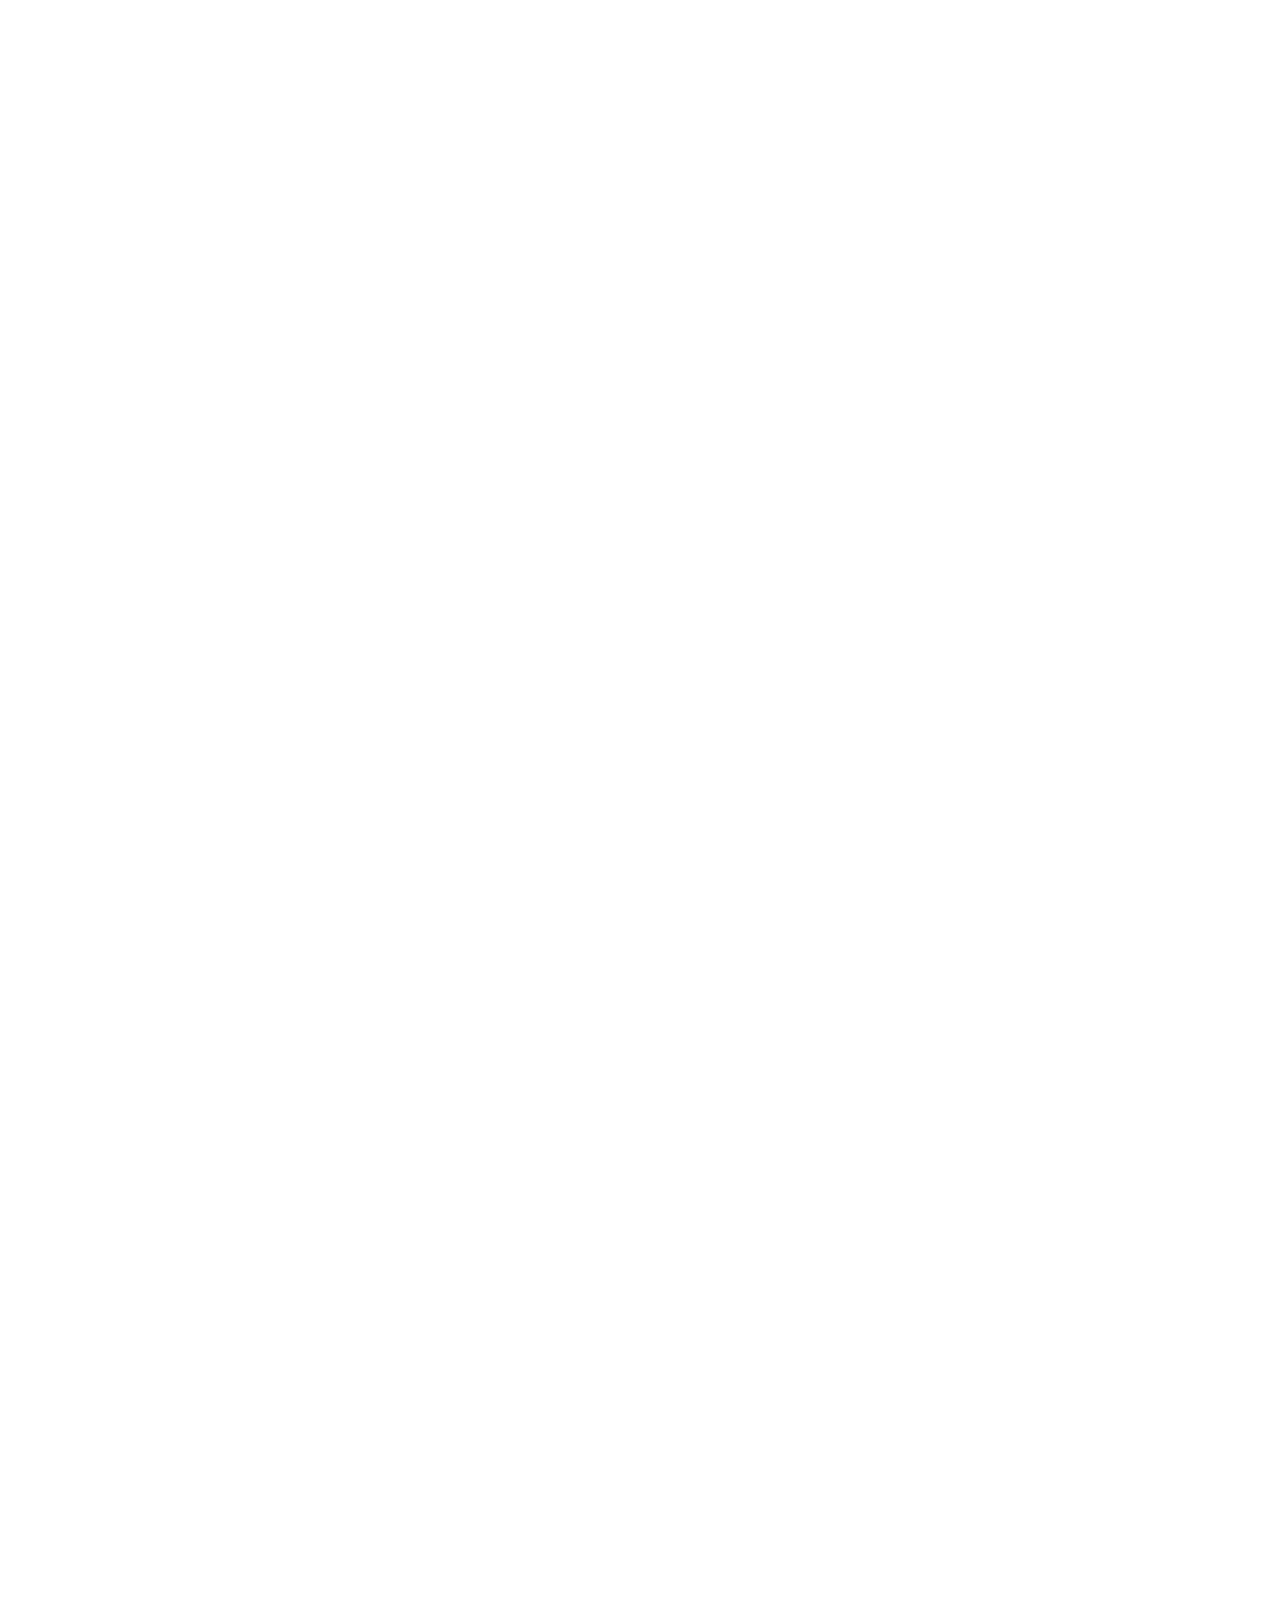
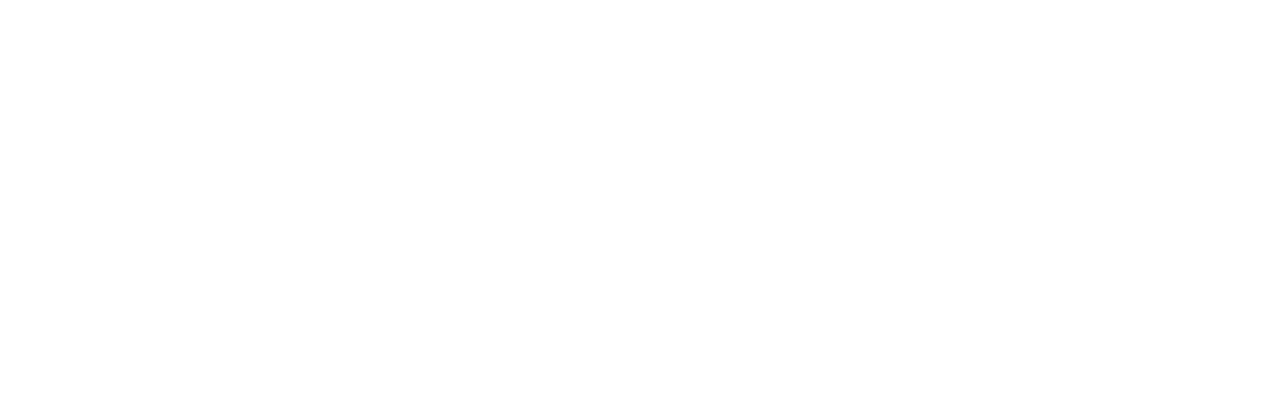
==== commit a1a131c1: "Agregando carpeta de iconos" ====
--- a/portafolio.html
+++ b/portafolio.html
@@ -5,85 +5,97 @@
     <meta http-equiv="X-UA-Compatible" content="IE=edge">
     <meta name="viewport" content="width=device-width, initial-scale=1.0">
     <link rel="stylesheet" type="text/css" href="./portafolio.css">
+    <link rel="shortcut icon" href="./icons/dev_icon.png">
     <title>Portafolio</title>
 </head>
 <body>
 
     <section class="loader">
-        <img class="imgLoader" src="https://i.gifer.com/Ldbi.gif" alt="">
+        <img class="imgLoader" src="./icons/Loader.gif" alt="Programador escuchando musica">
     </section>
 
-   
-        <div class="contenedorWelcome" id="contenedorWelcome">
-            <h1 id="welcome" ></h1>
-        </div>
         <div class="socialMedia">
-           
-            <a href="https://www.facebook.com/profile.php?id=100001708480497" class="button"> 
+            <a  class="button" href="https://www.facebook.com/profile.php?id=100001708480497"> 
                     Facebook
             </a>
-
             <a class="button2" href="https://www.instagram.com/haokdraw/" > 
                 Instagram
             </a>
+            <a class="button3" href="https://www.linkedin.com/in/armando-cruz-2a5897236/" > 
+                Linkedin
+            </a>
+            <a class="button4" href="https://github.com/ArmandoCruzV" > 
+                Github
+            </a>
         </div>
-
 
     <div id="content_slider">
     <input type="checkbox" name="slider1" id="radio-1" checked></input>
         
     <label for="radio-1" id="card1">
         <img class="btnMenu" id="btnMenu"
-        src="https://cdn-icons-png.flaticon.com/512/1/1216.png"> 
+        src="./icons/flecha.png"> 
         </img>
     </label>
     </div>
 
         <nav class="navbar" id="navbar" >
             <ul class="navbarUl">
-                <a href="#content" ><li id="contentNav" class="navbarLi" >About</li></a>
-                <a href="#reconocimientos"><li id="reconocimientosNav" class="navbarLi">Reconocimientos</li></a>
-                <a href="#educacion_"><li id="eduNav" class="navbarLi">Educación</li></a>
-                <a href="#idiomas"><li id="idiomasNav" class="navbarLi">Inglés</li></a>
+                <a href="#content" > 
+                    <img id="imgContent" src="./icons/home.png" alt="Icono de about">
+                <li id="contentNav" class="navbarLi" >About</li></a>
+                <a href="#reconocimientos">
+                    <img id="imgReconocimientos" src="./icons/navbar.png" alt="Icono de reconocimientos">
+                <li id="reconocimientosNav" class="navbarLi">Reconocimientos</li></a>
+                <a href="#educacion_">
+                    <img id="imgEducacion" src="./icons/educacion.png" alt="Icono de educación">    
+                <li id="eduNav" class="navbarLi">Educación</li></a>
+                <a href="#idiomas">
+                    <img id="imgIdiomas" src="./icons/ing.png" alt="Icono de ingles">    
+                <li id="idiomasNav" class="navbarLi">Inglés</li></a>
             </ul>
         </nav>
-    
 
     <section class="main_content" id="content">
-        <div style="background: black;"></div>
-        <div class="text1">
-            <span class="span">
-                HI,<br>
-                I'm Armando<br>
-                Web developer
-            </span>
+        <div class="relleno" tyle="background: black;"></div>
+        
+        <div class="redes">
+            <a class="face" href="https://www.facebook.com/profile.php?id=100001708480497" class="button">
+            </a>
+            <a class="insta" href="https://www.instagram.com/haokdraw/" class="button">
+            </a>
+            <a class="linkedin" href="https://www.linkedin.com/in/armando-cruz-2a5897236/" class="button"> 
+            </a>
+            <a class="github" href="https://github.com/ArmandoCruzV" class="button">
+            </a>
+         </div>
+        
+        <div class="text1">            
+            <div class="contenedorWelcome" id="contenedorWelcome">
+                <h1 id="welcome" ></h1>
+            </div>
+                <span class="span">
+                    Hola,<br>
+                    Soy Armando<br>
+                    Web developer
+                </span>
+                <img id="imgPerfilMobile" src="./icons/imagen_perfil.jpg">
             <p class="about_P">
                  Frontend development|
-                    knowledge in 
+                    Conocimientos en  
                  Html, Css, JavaScript, Git, GitHub y React. 
             </p>
-            <div class="skils">
-                <img src="https://w7.pngwing.com/pngs/201/90/png-transparent-logo-html-html5-thumbnail.png" alt="html">
-                <img src="https://encrypted-tbn0.gstatic.com/images?q=tbn:ANd9GcSiKztGHvMvOqlh91-rltzuzIbZd07cPz-RpA&usqp=CAU" alt="javascript">
-                <img src="https://cdn-icons-png.flaticon.com/512/919/919826.png" alt="css">
+            <div class="skills">
+                    <img class="html" src="./icons/html.png" alt="html">
+                    <img class="javascript" src="./icons/JS.png" alt="javascript">
+                    <img class="css" src="./icons/css.png" alt="css">    
             </div>
         </div>
+       
         <div class="content_perfil">
-            <img id="imgPerfil" src="https://scontent.fmex16-1.fna.fbcdn.net/v/t1.6435-9/176849830_3834291343304444_1478804569829763366_n.jpg?_nc_cat=105&ccb=1-7&_nc_sid=174925&_nc_eui2=AeHzaV5aFx-iRZe73BoSUZamt4REtanu8-u3hES1qe7z61Tm5TCUOfGW1ASfZEqxt5cmT_NFQ4ID6_13NKfZm5qd&_nc_ohc=HjvZgTv-1YwAX_TLd3l&_nc_ht=scontent.fmex16-1.fna&oh=00_AfCJeR4f9hf1TNb5anjzpubT_roToOSSUPQzxxO9hG7DRw&oe=63F513F7">
-            </a>
+            <img id="imgPerfil" src="./icons/imagen_perfil.jpg">
         </div>
     </section>
-
-    <div class="redes">
-        <a class="face" href="https://www.facebook.com/profile.php?id=100001708480497" class="button">
-        </a>
-        <a class="insta" href="https://www.instagram.com/haokdraw/" class="button">
-        </a>
-        <a class="linkedin" href="https://www.linkedin.com/in/armando-cruz-2a5897236/" class="button"> 
-        </a>
-        <a class="github" href="https://github.com/ArmandoCruzV" class="button">
-        </a>
-     </div>
 
 <section class="reconocimientos" id="reconocimientos">
 <div id="cursos">
@@ -91,69 +103,10 @@
         Cursos Aprobados:
     </h1>
     <ul>
-        <a href="https://platzi.com/p/hao_2-d364/curso/1814-basico-javascript/diploma/detalle/">
-            <li>Curso Básico de JavaScript
-        </li></a>
-        <a href="https://platzi.com/p/hao_2-d364/curso/2069-negocios-data-science/diploma/detalle/">
-            <li>Curso de Análisis de Negocios para Ciencia de Datos</li></a>
-        <a href="https://platzi.com/p/hao_2-d364/curso/3175-asincronismo-js/diploma/detalle/">
-            <li>Curso de Asincronismo con JavaScript</li></a>
-        <a href="https://platzi.com/p/hao_2-d364/curso/1815-ecmascript/diploma/detalle/">
-            <li>Curso de ECMAScript 6+</li></a>
-        <a href="https://platzi.com/p/hao_2-d364/curso/1789-asincronismo-js-old/diploma/detalle/">
-            <li>Curso de Asincronismo con JavaScript 2019</li></a>
-        <a href="https://platzi.com/p/hao_2-d364/curso/1640-frontend-developer-2019/diploma/detalle/">
-            <li>Curso de Frontend Developer 2019</li></a>
-        <a href="https://platzi.com/p/hao_2-d364/curso/2985-api/diploma/detalle/">
-            <li>Curso de Consumo de API REST con JavaScript</li></a>
-        <a href="https://platzi.com/p/hao_2-d364/curso/2008-html-css/diploma/detalle/">
-            <li>Curso Definitivo de HTML y CSS</li></a>
-        <a href="https://platzi.com/p/hao_2-d364/curso/2239-frameworks-javascript/diploma/detalle/">
-            <li>Curso de Frameworks y Librerías de JavaScript</li></a>
-        <a href="https://platzi.com/p/hao_2-d364/curso/2467-frontend-developer/diploma/detalle/">
-            <li>Curso de Frontend Developer</li></a>
-        <a href="https://platzi.com/p/hao_2-d364/curso/1566-bd/diploma/detalle/">
-            <li>Curso de Fundamentos de Bases de Datos</li></a>
-        <a href="https://platzi.com/p/hao_2-d364/curso/1393-fundamentos-matematicas/diploma/detalle/">
-            <li>Curso de Fundamentos de Matemáticas</li></a>
-        <a href="https://platzi.com/p/hao_2-d364/curso/2883-fundamentos-net/diploma/detalle/">
-            <li>Curso de Fundamentos de .NET</li></a>
-        <a href="https://platzi.com/p/hao_2-d364/curso/1759-fundamentos-node/diploma/detalle/">
-            <li>Curso de Fundamentos de Node.js</li></a>
-        <a href="https://platzi.com/p/hao_2-d364/curso/2198-csharp-introduccion/diploma/detalle/">
-            <li>Curso de Introducción a C# con .NET 3.1</li></a>
-        <a href="https://platzi.com/p/hao_2-d364/curso/2508-backend-introduccion/diploma/detalle/">
-            <li>Curso de Introducción al Desarrollo Backend</li></a>
-        <a href="https://platzi.com/p/hao_2-d364/curso/2444-react/diploma/detalle/">
-            <li>Curso de Introducción a React.js</li></a>
-        <a href="https://platzi.com/p/hao_2-d364/curso/1798-javascript-navegador/diploma/detalle/">
-            <li>Curso de JavaScript Engine (V8) y el Navegador</li></a>
-        <a href="https://platzi.com/p/hao_2-d364/curso/3578-npm/diploma/detalle/">
-            <li>Curso de NPM: Gestión de Paquetes y Dependencias en JavaScript</li></a>
-        <a href="https://platzi.com/p/hao_2-d364/curso/1474-oop/diploma/detalle/">
-            <li>Curso de Programación Orientada a Objetos: POO</li></a>
-        <a href="https://platzi.com/p/hao_2-d364/curso/2597-react-estado/diploma/detalle/">
-            <li>Curso de React.js: Manejo Profesional del Estado</li></a>
-        <a href="https://platzi.com/p/hao_2-d364/curso/2336-transformaciones-transiciones-css/diploma/detalle/">
-            <li>Curso de Transformaciones y Transiciones en CSS</li></a>
-        <a href="https://platzi.com/p/hao_2-d364/curso/2242-webpack/diploma/detalle/">
-            <li>Curso de Webpack</li></a>
-        <a href="https://platzi.com/p/hao_2-d364/curso/2477-frontend-developer-practico/diploma/detalle/">
-            <li>Curso Práctico de Frontend Developer</li></a>
-        <a href="https://platzi.com/p/hao_2-d364/curso/1758-html-practico/diploma/detalle/">
-            <li>Curso Práctico de HTML y CSS</li></a>
-        <a href="https://platzi.com/p/hao_2-d364/curso/3271-javascript-practico/diploma/detalle/">
-            <li>Curso Práctico de JavaScript</li></a>
-        <a href="https://platzi.com/p/hao_2-d364/curso/2484-react-practico/diploma/detalle/">
-            <li>Curso Práctico de React.js</li></a>
-        <a href="https://platzi.com/p/hao_2-d364/curso/1557-git-github/diploma/detalle/">
-            <li>Curso Profesional de Git y GitHub</li></a>
-        <a href="https://platzi.com/p/hao_2-d364/curso/1375-fundamentos-csharp-2/diploma/detalle/">
-            <li>Fundamentos de C# con NET Core 2.1</li></a>
-        <a href="https://platzi.com/p/hao_2-d364/curso/3573-javascript-practico-videojuegos/diploma/detalle/">
-            <li>Taller Práctico de JavaScript: ¡Crea tu Primer Videojuego!</li></a>
-        <a href="https://platzi.com/p/hao_2-d364/curso/2338-animaciones-css-practico/diploma/detalle/">
-            <li>Curso Práctico de Maquetación y Animaciones con CSS</li></a>            
+        <a href="https://platzi.com/p/hao_2-d364/">
+            <li id="platzi" >Platzi</li></a>
+        <a href="https://app.aluracursos.com/user/hao-2-d/fullCertificate/88f128d66f368013cc3fb3d4987fc2c1">
+            <li id="alura" >Alura</li></a>            
     </ul>
 </div>
 </section>
@@ -161,15 +114,15 @@
 <section class="educacion_" id="educacion_">
     <div class="escuelas" id="escuelas">
         <h1 id="educaionH1">EDUCACIÓN</h1>
-        <h2>Estudiante en Platzi</h2>
-        <p>Actualmente</p>
+        <h2>Toma de cursos en plataformas online en Platzi y Alura</h2>
+
         <h2>CBT. Dr. Efrain Hernadez Xolocotzi, Hueypoxtla, México</h2>     
         <p>2009 -  2011</p>
         <h2>Centro de estudios superiores Felipe Villanueva, Plantel Tecamac — Ing. Sistemas Computacionales</h2>
             <p>2019 -  2020</p>
             <p>Universidad Trunca 4 Cuatrimestres.</p>
     
-        <img src="https://img.freepik.com/vector-gratis/set-material-escolar-oficina-boligrafo-lapiz-rotulador-cuaderno-regla-mochila-iconos-planos-vectoriales-suministros-educativos-tijeras-calculadora-lupa-pinturas_107791-9604.jpg?w=740&t=st=1674012311~exp=1674012911~hmac=beebfeeaf941ea5f40eb038f0c9efca3fec815fbdc63db5d694f3bbfa7f56309" alt="">
+        <img src="./icons/material_escolar.avif" alt="">
     </div>
 </section>
 
@@ -180,25 +133,25 @@
         <div class='modal__content--slider'>
           <div class='cards' >
             <div class='card'>
-                <img src='https://img.freepik.com/vector-gratis/ilustracion-concepto-profesor-ingles_114360-7477.jpg?w=740&t=st=1674412041~exp=1674412641~hmac=b89339df5fa8dd3858720a7a67ccb955a5c489a05d58d11949f94b145170fa4d' ></img>
+                <img src='./icons/ilustracion-ingles.avif' ></img>
                 <a href="https://platzi.com/p/hao_2-d364/curso/3093-ingles-basico-principiantes/diploma/detalle/">
                     <p>Curso de Inglés Básico A1 para Principiantes</p></a> 
             </div>
           
             <div class='card'>
-                <img src='https://img.freepik.com/vector-gratis/ilustracion-escuela-ingles-dibujada-mano_23-2149491453.jpg?w=740&t=st=1674411950~exp=1674412550~hmac=91ec78fbe576366c4f60541f95ea22ccb74ad67393519f9d31678b625d3b21d6' ></img>
+                <img src='./icons/ingles.avif' ></img>
                 <a href="https://platzi.com/p/hao_2-d364/curso/1945-ingles-principiantes/diploma/detalle/">
                     <p>Curso de Inglés Básico A1: Tus Primeras Conversaciones</p></a> 
             </div>
           
             <div class='card'>
-              <img src='https://img.freepik.com/vector-gratis/fondo-lettering-usted-habla-ingles_23-2147871113.jpg?w=740&t=st=1674411919~exp=1674412519~hmac=4ef30c65b80a3bdf1284339d8be9cc0c9362f4614ccdebba05c035222fdc5e85' ></img>
+              <img src='./icons/ingles3.avif' ></img>
               <a href="https://platzi.com/p/hao_2-d364/curso/2005-taller-descripciones-personales/diploma/detalle/">
                 <p>Taller de Inglés Básico A1: Descripciones Personales</p></a>  
             </div>
 
             <div class='card'>
-                <img src='https://img.freepik.com/foto-gratis/bodegon-surtido-libros-ingles_23-2149440473.jpg?w=740&t=st=1674412009~exp=1674412609~hmac=c6cf98c34e7b0f231c87630f31c0875b8590d0985eafde2291a45e721659b674' ></img>
+                <img src='./icons/ingles4.avif' ></img>
                 <a href="https://platzi.com/p/hao_2-d364/curso/3996-taller-elementos-trabajo/diploma/detalle/">
                     <p>Taller de Inglés Básico A1: Elementos y Expresiones de Trabajo</p></a>  
               </div>
--- a/portafolio.css
+++ b/portafolio.css
@@ -8,12 +8,15 @@
 html {
   scroll-behavior: smooth;
 }
-
+#imgContent, #imgReconocimientos,
+#imgEducacion, #imgIdiomas {
+  display: none;
+}
 .redes {
   display: none;
 }
 
-.skils {
+.skills {
   display: flex;
   flex-direction: row;
   justify-content: center;
@@ -23,7 +26,9 @@
   object-fit: cover;
   margin-top: 10px;
 }
-.skils > img{
+.skills > img{
+  width: 60px;
+  height: 60px;
   border-radius: 50%;
 }
 .span {
@@ -186,7 +191,7 @@
     align-items: center;
     justify-content: center;
     position: absolute;
-    z-index: 5;
+    z-index: 25;
 
     animation: loader 2s linear forwards;
 }
@@ -243,16 +248,15 @@
 }
 
 .socialMedia {
-    z-index: 1;
-    padding-top: 20px;
-    top: 10px;
-    right: 10px;
-    width: 330px;
+    z-index: 15;
+    padding-top: 15px;
+    top: 2vh;
+    right: 2vh;
+    width: 35vw;
     height: 80px;
     background: #0c0e14;
-    display: flex;
-    align-items: flex-start;
-    flex-direction: row-reverse;
+    display: grid;
+    grid-template-columns: 25% 25% 25% 25%;
     border-radius: 15px;
     position: fixed;
     animation: 2s social 1s ease-in-out;
@@ -264,6 +268,9 @@
     100% {
         transform: translateX(0px);
     }
+}
+.socialMedia > a{
+  margin: 0% auto;
 }
 
 .button {
@@ -301,7 +308,7 @@
     transform: translate(0%, 0%);
     width: 100%;
     height: 100%;
-    background-image: url("https://encrypted-tbn0.gstatic.com/images?q=tbn:ANd9GcRzhzCDXdnAxXlOc-2sEdRaNnk4I7RMiXkr2Q&usqp=CAU");
+    background-image: url("./icons/facebook.jpeg");
     background-size:  100%;
     border-radius: 10px;
   }
@@ -370,7 +377,7 @@
     transform: translate(0%, 0%);
     width: 100%;
     height: 100%;
-    background-image: url("https://www.ufpb.br/de/contents/imagens/instagram.png/@@images/image.png");
+    background-image: url("./icons/instagram.png");
     background-size:  105%;
     border-radius: 10px;
   }
@@ -404,6 +411,146 @@
     transform: translate(0, 5%);
   }
 
+.button3 {
+  margin: -5px;
+  margin-right: 80px;
+  width: 50px;
+  height: 50px;
+  padding: 15px 20px;
+  font-size: 16px;
+  background: transparent;
+  border: none;
+  position: relative;
+  color: transparent;
+  z-index: 1;
+  cursor: pointer;
+}
+
+.button3:hover{
+  color: white;
+  transition: 1s;
+}
+
+.button3::after,
+.button3::before {
+  content: '';
+  position: absolute;
+  bottom: 0;
+  right: 0;
+  z-index: -99999;
+  transition: all .4s;
+}
+
+.button3::before {
+  border: solid 1px white ;
+  transform: translate(0%, 0%);
+  width: 100%;
+  height: 100%;
+  background-image: url("./icons/linkedin.png");
+  background-size:  105%;
+  border-radius: 10px;
+}
+
+.button3::after {
+  transform: translate(-30px, 10px);
+  width: 35px;
+  height: 35px;
+  background: #ffffff09;
+  backdrop-filter: blur(8px);
+  border-radius: 15px;
+}
+
+.button3:hover::before {
+  transform: translate(5%, 20%);
+  transform: matrix(1.2, 0.2, -1, 0.9, 0, 20);
+  background: #667db6;  /* fallback for old browsers */
+  background: -webkit-linear-gradient(to right, #667db6, #0082c8, #0082c8, #667db6);  /* Chrome 10-25, Safari 5.1-6 */
+  background: linear-gradient(to right, #667db6, #0082c8, #0082c8, #667db6); /* W3C, IE 10+/ Edge, Firefox 16+, Chrome 26+, Opera 12+, Safari 7+ */
+}
+.button3:hover::after {
+  border-radius: 10px;
+  transform: translate(55px, 0);
+  width: 100px;
+  height: 100%;
+}
+
+.button3:active::after {
+  transition: 0s;
+  transform: translate(0, 5%);
+}
+.button4 {
+  margin: -5px;
+  margin-right: 80px;
+  width: 50px;
+  height: 50px;
+  padding: 15px 20px;
+  font-size: 16px;
+  background: transparent;
+  border: none;
+  position: relative;
+  color: transparent;
+  z-index: 1;
+  cursor: pointer;
+}
+
+.button4:hover{
+  color: white;
+  transition: 1s;
+}
+
+.button4::after,
+.button4::before {
+  content: '';
+  position: absolute;
+  bottom: 0;
+  right: 0;
+  z-index: -99999;
+  transition: all .4s;
+}
+
+.button4::before {
+  border: solid 1px white ;
+  transform: translate(0%, 0%);
+  width: 100%;
+  height: 100%;
+  background-image: url("./icons/github_color.png");
+  background-size:  105%;
+  border-radius: 10px;
+}
+
+.button4::after {
+  transform: translate(-30px, 10px);
+  width: 35px;
+  height: 35px;
+  background: #ffffff09;
+  backdrop-filter: blur(8px);
+  border-radius: 15px;
+}
+
+.button4:hover::before {
+  transform: translate(5%, 20%);
+  transform: matrix(1.2, 0.2, -1, 0.9, 0, 20);
+  background: #f46b45;  /* fallback for old browsers */
+  background: -webkit-linear-gradient(to right, #eea849, #f46b45);  /* Chrome 10-25, Safari 5.1-6 */
+  background: linear-gradient(to right, #eea849, #f46b45); /* W3C, IE 10+/ Edge, Firefox 16+, Chrome 26+, Opera 12+, Safari 7+ */
+  
+}
+
+.button4:hover::after {
+  border-radius: 10px;
+  transform: translate(55px, 0);
+  width: 100px;
+  height: 100%;
+}
+
+.button4:active::after {
+  transition: 0s;
+  transform: translate(0, 5%);
+}
+
+  #imgPerfilMobile {
+    display: none;
+  }
   #imgPerfil {
     position: absolute;
     object-fit: cover;
@@ -449,8 +596,6 @@
   display: grid;
   place-content: center;
   place-items: center;
-  overflow: scroll;
-
   background-color: #ffffff;
 background-image: url("data:image/svg+xml,%3Csvg xmlns='http://www.w3.org/2000/svg' width='100%25'%3E%3Cdefs%3E%3ClinearGradient id='a' gradientUnits='userSpaceOnUse' x1='0' x2='0' y1='0' y2='100%25' gradientTransform='rotate(240)'%3E%3Cstop offset='0' stop-color='%23ffffff'/%3E%3Cstop offset='1' stop-color='%234FE'/%3E%3C/linearGradient%3E%3Cpattern patternUnits='userSpaceOnUse' id='b' width='540' height='450' x='0' y='0' viewBox='0 0 1080 900'%3E%3Cg fill-opacity='0.1'%3E%3Cpolygon fill='%23444' points='90 150 0 300 180 300'/%3E%3Cpolygon points='90 150 180 0 0 0'/%3E%3Cpolygon fill='%23AAA' points='270 150 360 0 180 0'/%3E%3Cpolygon fill='%23DDD' points='450 150 360 300 540 300'/%3E%3Cpolygon fill='%23999' points='450 150 540 0 360 0'/%3E%3Cpolygon points='630 150 540 300 720 300'/%3E%3Cpolygon fill='%23DDD' points='630 150 720 0 540 0'/%3E%3Cpolygon fill='%23444' points='810 150 720 300 900 300'/%3E%3Cpolygon fill='%23FFF' points='810 150 900 0 720 0'/%3E%3Cpolygon fill='%23DDD' points='990 150 900 300 1080 300'/%3E%3Cpolygon fill='%23444' points='990 150 1080 0 900 0'/%3E%3Cpolygon fill='%23DDD' points='90 450 0 600 180 600'/%3E%3Cpolygon points='90 450 180 300 0 300'/%3E%3Cpolygon fill='%23666' points='270 450 180 600 360 600'/%3E%3Cpolygon fill='%23AAA' points='270 450 360 300 180 300'/%3E%3Cpolygon fill='%23DDD' points='450 450 360 600 540 600'/%3E%3Cpolygon fill='%23999' points='450 450 540 300 360 300'/%3E%3Cpolygon fill='%23999' points='630 450 540 600 720 600'/%3E%3Cpolygon fill='%23FFF' points='630 450 720 300 540 300'/%3E%3Cpolygon points='810 450 720 600 900 600'/%3E%3Cpolygon fill='%23DDD' points='810 450 900 300 720 300'/%3E%3Cpolygon fill='%23AAA' points='990 450 900 600 1080 600'/%3E%3Cpolygon fill='%23444' points='990 450 1080 300 900 300'/%3E%3Cpolygon fill='%23222' points='90 750 0 900 180 900'/%3E%3Cpolygon points='270 750 180 900 360 900'/%3E%3Cpolygon fill='%23DDD' points='270 750 360 600 180 600'/%3E%3Cpolygon points='450 750 540 600 360 600'/%3E%3Cpolygon points='630 750 540 900 720 900'/%3E%3Cpolygon fill='%23444' points='630 750 720 600 540 600'/%3E%3Cpolygon fill='%23AAA' points='810 750 720 900 900 900'/%3E%3Cpolygon fill='%23666' points='810 750 900 600 720 600'/%3E%3Cpolygon fill='%23999' points='990 750 900 900 1080 900'/%3E%3Cpolygon fill='%23999' points='180 0 90 150 270 150'/%3E%3Cpolygon fill='%23444' points='360 0 270 150 450 150'/%3E%3Cpolygon fill='%23FFF' points='540 0 450 150 630 150'/%3E%3Cpolygon points='900 0 810 150 990 150'/%3E%3Cpolygon fill='%23222' points='0 300 -90 450 90 450'/%3E%3Cpolygon fill='%23FFF' points='0 300 90 150 -90 150'/%3E%3Cpolygon fill='%23FFF' points='180 300 90 450 270 450'/%3E%3Cpolygon fill='%23666' points='180 300 270 150 90 150'/%3E%3Cpolygon fill='%23222' points='360 300 270 450 450 450'/%3E%3Cpolygon fill='%23FFF' points='360 300 450 150 270 150'/%3E%3Cpolygon fill='%23444' points='540 300 450 450 630 450'/%3E%3Cpolygon fill='%23222' points='540 300 630 150 450 150'/%3E%3Cpolygon fill='%23AAA' points='720 300 630 450 810 450'/%3E%3Cpolygon fill='%23666' points='720 300 810 150 630 150'/%3E%3Cpolygon fill='%23FFF' points='900 300 810 450 990 450'/%3E%3Cpolygon fill='%23999' points='900 300 990 150 810 150'/%3E%3Cpolygon points='0 600 -90 750 90 750'/%3E%3Cpolygon fill='%23666' points='0 600 90 450 -90 450'/%3E%3Cpolygon fill='%23AAA' points='180 600 90 750 270 750'/%3E%3Cpolygon fill='%23444' points='180 600 270 450 90 450'/%3E%3Cpolygon fill='%23444' points='360 600 270 750 450 750'/%3E%3Cpolygon fill='%23999' points='360 600 450 450 270 450'/%3E%3Cpolygon fill='%23666' points='540 600 630 450 450 450'/%3E%3Cpolygon fill='%23222' points='720 600 630 750 810 750'/%3E%3Cpolygon fill='%23FFF' points='900 600 810 750 990 750'/%3E%3Cpolygon fill='%23222' points='900 600 990 450 810 450'/%3E%3Cpolygon fill='%23DDD' points='0 900 90 750 -90 750'/%3E%3Cpolygon fill='%23444' points='180 900 270 750 90 750'/%3E%3Cpolygon fill='%23FFF' points='360 900 450 750 270 750'/%3E%3Cpolygon fill='%23AAA' points='540 900 630 750 450 750'/%3E%3Cpolygon fill='%23FFF' points='720 900 810 750 630 750'/%3E%3Cpolygon fill='%23222' points='900 900 990 750 810 750'/%3E%3Cpolygon fill='%23222' points='1080 300 990 450 1170 450'/%3E%3Cpolygon fill='%23FFF' points='1080 300 1170 150 990 150'/%3E%3Cpolygon points='1080 600 990 750 1170 750'/%3E%3Cpolygon fill='%23666' points='1080 600 1170 450 990 450'/%3E%3Cpolygon fill='%23DDD' points='1080 900 1170 750 990 750'/%3E%3C/g%3E%3C/pattern%3E%3C/defs%3E%3Crect x='0' y='0' fill='url(%23a)' width='100%25' height='100%25'/%3E%3Crect x='0' y='0' fill='url(%23b)' width='100%25' height='100%25'/%3E%3C/svg%3E");
 background-attachment: fixed;
@@ -475,13 +620,23 @@
   color: white;
   list-style: none;
   text-decoration: none;
+  font-size: 30px;
+}
+#platzi {
+  background: linear-gradient(217deg, rgba(255, 208, 0, 0.8), rgba(255,0,0,0) 70.71%),
+  linear-gradient(127deg, rgba(0,255,0,.8), rgba(0,255,0,0) 70.71%),
+  linear-gradient(336deg, rgba(0, 255, 42, 0.8), rgba(0,0,255,0) 70.71%);
+}
+#alura {
+  background: linear-gradient(217deg, rgba(0, 255, 149, 0.8), rgba(255,0,0,0) 70.71%),
+  linear-gradient(127deg, rgba(0, 204, 255, 0.8), rgba(0,255,0,0) 70.71%),
+  linear-gradient(336deg, rgba(0, 119, 255, 0.8), rgba(0,0,255,0) 70.71%);
 }
 #cursos li {
-  float: left;
-  background: #0c0e14;
   margin: 5px;
   padding: 10px;
   border-radius: 10px;
+  height: 40vh;
 }
 #cursos li:hover{
   color: rgb(2, 2, 122);
@@ -492,8 +647,8 @@
   width: 80vw;
   height: 88vh;
   background: #1488CC;  /* fallback for old browsers */
-background: -webkit-linear-gradient(to top, #2B32B2, #1488CC);  /* Chrome 10-25, Safari 5.1-6 */
-background: linear-gradient(to top, #2B32B2, #1488CC); /* W3C, IE 10+/ Edge, Firefox 16+, Chrome 26+, Opera 12+, Safari 7+ */
+  background: -webkit-linear-gradient(to top, #2B32B2, #1488CC);  /* Chrome 10-25, Safari 5.1-6 */
+  background: linear-gradient(to top, #2B32B2, #1488CC); /* W3C, IE 10+/ Edge, Firefox 16+, Chrome 26+, Opera 12+, Safari 7+ */
   padding-top: 50px;
   padding-left: 100px;
   border-radius: 15px;
@@ -593,7 +748,7 @@
   font-size: 40px;
   margin-top: -75px;
   margin-bottom: 30px;
-  background: rgba(0, 255, 0, 0.5);
+  background: rgba(0, 4, 255, 0.5);
   backdrop-filter: blur(4px);
   border-radius: 10px;
   text-align: center;
@@ -649,7 +804,7 @@
   color: rgb(2, 2, 122);
   background: white;
 }
-@media (max-width: 700px){
+@media (max-width: 1000px){
   .span {
     font-size: 50px;
     z-index: 4;
@@ -665,46 +820,43 @@
   .navbar {
     width: 100vw;
     height: 20vh;
-    top: 515px;
+    top: 80vh;
+    bottom: 0%;
     padding-bottom: 30px;
+    position: -webkit-sticky;
   }
   .navbar li {
       margin-bottom: -20px;
       padding: -10px;
   }
   .btnMenu {
-    left: 157px;
-    top: 500px;
+    left: 10vw;
+    top: 75vh;
   }
   #imgPerfil {
     margin-left: -200px;
-    margin-bottom: 270px;
+    margin-bottom: 150px;
     width: 120px;
     height: 120px;
   }
   .socialMedia {
-    top: 10px;
-    right: 30px;
-    width: 250px;
-    height: 50px;
-  }
-  .button {
-    margin: -5px;
-    margin-right: 40px;
+    top: 2vh;
+    right: 5vh;
+    width: 70vw;
+    height: 75px;
+  }
+  .button, .button2
+  ,.button3, .button4 {
     width: 30px;
     height: 35px;
   }
-  .button2 {
-    margin: -5px;
-    margin-right: 90px;
-    width: 30px;
-    height: 35px;
-  }
+
   .contenedorWelcome {
-    top: 50px;
-    left: 10px;
+    top: 15vh;
+    left: 2vw;
     width: 80%;
     display: flex;
+    position:static;
   }
   #cursos, #escuelas, #idiomas {
     margin: 0 auto;
@@ -736,7 +888,7 @@
   }
 }
 
-@media (max-width: 400px){
+@media (max-width: 500px){
   
   html,*{
     overflow-x: hidden;
@@ -745,7 +897,7 @@
   #btnMenu{
     z-index: 21;
     display: flex;
-    top: 110px;
+    top: 82vh;
     left: 10px;
   }
   .socialMedia{
@@ -756,40 +908,62 @@
     background: #0f0c29;  /* fallback for old browsers */
 background: -webkit-linear-gradient(to right, #24243e, #302b63, #0f0c29);  /* Chrome 10-25, Safari 5.1-6 */
 background: linear-gradient(to right, #24243e, #302b63, #0f0c29); /* W3C, IE 10+/ Edge, Firefox 16+, Chrome 26+, Opera 12+, Safari 7+ */
-    position: absolute;
-    top: 500px;
+
+  }
+  .about_P {
+    width: 70vw;
   }
   .navbar{
     z-index: 20;
-    top: 0;
-    bottom: 0%;
+    top: 88vh;
+    bottom: 0;
     display: flex;
     position:-webkit-sticky;
-    height: 15vh;
+    height: 13vh;
     padding: -5px;
     margin: 0%;
   }
   #contentNav, #reconocimientosNav{
     margin-top: 25px;
+    display: none;
   }
   #eduNav, #idiomasNav{
     margin-bottom: -5px;
+    display: none;
+  }
+  #imgContent, #imgReconocimientos,
+  #imgEducacion, #imgIdiomas {
+    display: flex;
+    width: 50px;
+    height: 50px;
+    object-fit: cover;
   }
   .navbarUl {
+    display: grid;
+    grid-template-columns: 25% 25% 25% 25%;
     overflow-y: hidden;
+    margin-left: 10vw;
+    margin-top: 17px;
   }
   .main_content {
-    margin-top: -20%;
     display: grid;
-    grid-template-columns: 0% 70% 30%;
+    grid-template-columns: 100%;
     position: relative;
     width: 100%;
-    height: 95vh;
+    height: 120vh;
     min-width: 320px;
     overflow-y: hidden;
+    background: black;
+  }
+  .relleno {
+    display: none;
+  }
+  .content_perfil {
+    width: 0%;
   }
   .span {
-    font-size: 30px;
+    font-size: 2em;
+    margin-top: 10px;
   }
   .redes {
     display: grid;
@@ -798,8 +972,10 @@
     place-items: center;
     width: 100%;
     height: 15vh;
-    background-color: #330033;
-background-image: url("data:image/svg+xml,%3Csvg xmlns='http://www.w3.org/2000/svg' width='400' height='400' viewBox='0 0 800 800'%3E%3Cg fill='none' stroke='%23404' stroke-width='1'%3E%3Cpath d='M769 229L1037 260.9M927 880L731 737 520 660 309 538 40 599 295 764 126.5 879.5 40 599-197 493 102 382-31 229 126.5 79.5-69-63'/%3E%3Cpath d='M-31 229L237 261 390 382 603 493 308.5 537.5 101.5 381.5M370 905L295 764'/%3E%3Cpath d='M520 660L578 842 731 737 840 599 603 493 520 660 295 764 309 538 390 382 539 269 769 229 577.5 41.5 370 105 295 -36 126.5 79.5 237 261 102 382 40 599 -69 737 127 880'/%3E%3Cpath d='M520-140L578.5 42.5 731-63M603 493L539 269 237 261 370 105M902 382L539 269M390 382L102 382'/%3E%3Cpath d='M-222 42L126.5 79.5 370 105 539 269 577.5 41.5 927 80 769 229 902 382 603 493 731 737M295-36L577.5 41.5M578 842L295 764M40-201L127 80M102 382L-261 269'/%3E%3C/g%3E%3Cg fill='%23505'%3E%3Ccircle cx='769' cy='229' r='5'/%3E%3Ccircle cx='539' cy='269' r='5'/%3E%3Ccircle cx='603' cy='493' r='5'/%3E%3Ccircle cx='731' cy='737' r='5'/%3E%3Ccircle cx='520' cy='660' r='5'/%3E%3Ccircle cx='309' cy='538' r='5'/%3E%3Ccircle cx='295' cy='764' r='5'/%3E%3Ccircle cx='40' cy='599' r='5'/%3E%3Ccircle cx='102' cy='382' r='5'/%3E%3Ccircle cx='127' cy='80' r='5'/%3E%3Ccircle cx='370' cy='105' r='5'/%3E%3Ccircle cx='578' cy='42' r='5'/%3E%3Ccircle cx='237' cy='261' r='5'/%3E%3Ccircle cx='390' cy='382' r='5'/%3E%3C/g%3E%3C/svg%3E");
+    background-color: #330055;
+    background-image: url("data:image/svg+xml,%3Csvg xmlns='http://www.w3.org/2000/svg' viewBox='0 0 100 1000'%3E%3Cg fill-opacity='0.41'%3E%3Ccircle fill='%23330055' cx='50' cy='0' r='50'/%3E%3Cg fill='%233a015d' %3E%3Ccircle cx='0' cy='50' r='50'/%3E%3Ccircle cx='100' cy='50' r='50'/%3E%3C/g%3E%3Ccircle fill='%23410165' cx='50' cy='100' r='50'/%3E%3Cg fill='%2348026e' %3E%3Ccircle cx='0' cy='150' r='50'/%3E%3Ccircle cx='100' cy='150' r='50'/%3E%3C/g%3E%3Ccircle fill='%23500376' cx='50' cy='200' r='50'/%3E%3Cg fill='%2357047e' %3E%3Ccircle cx='0' cy='250' r='50'/%3E%3Ccircle cx='100' cy='250' r='50'/%3E%3C/g%3E%3Ccircle fill='%235f0587' cx='50' cy='300' r='50'/%3E%3Cg fill='%2367068f' %3E%3Ccircle cx='0' cy='350' r='50'/%3E%3Ccircle cx='100' cy='350' r='50'/%3E%3C/g%3E%3Ccircle fill='%236f0798' cx='50' cy='400' r='50'/%3E%3Cg fill='%237707a0' %3E%3Ccircle cx='0' cy='450' r='50'/%3E%3Ccircle cx='100' cy='450' r='50'/%3E%3C/g%3E%3Ccircle fill='%238008a9' cx='50' cy='500' r='50'/%3E%3Cg fill='%238909b1' %3E%3Ccircle cx='0' cy='550' r='50'/%3E%3Ccircle cx='100' cy='550' r='50'/%3E%3C/g%3E%3Ccircle fill='%239109ba' cx='50' cy='600' r='50'/%3E%3Cg fill='%239a09c3' %3E%3Ccircle cx='0' cy='650' r='50'/%3E%3Ccircle cx='100' cy='650' r='50'/%3E%3C/g%3E%3Ccircle fill='%23a309cb' cx='50' cy='700' r='50'/%3E%3Cg fill='%23ad09d4' %3E%3Ccircle cx='0' cy='750' r='50'/%3E%3Ccircle cx='100' cy='750' r='50'/%3E%3C/g%3E%3Ccircle fill='%23b608dc' cx='50' cy='800' r='50'/%3E%3Cg fill='%23c007e5' %3E%3Ccircle cx='0' cy='850' r='50'/%3E%3Ccircle cx='100' cy='850' r='50'/%3E%3C/g%3E%3Ccircle fill='%23c905ee' cx='50' cy='900' r='50'/%3E%3Cg fill='%23d303f6' %3E%3Ccircle cx='0' cy='950' r='50'/%3E%3Ccircle cx='100' cy='950' r='50'/%3E%3C/g%3E%3Ccircle fill='%23D0F' cx='50' cy='1000' r='50'/%3E%3C/g%3E%3C/svg%3E");
+    background-attachment: fixed;
+    background-size: contain;
   }
   .redes > a {
     width: 60px;
@@ -807,19 +983,19 @@
     border-radius: 12px;
   }
   .face {
-    background-image: url(https://cdn-icons-png.flaticon.com/512/49/49354.png?w=740&t=st=1674010309~exp=1674010909~hmac=73e3b3e60c1a627b7d1315f5274ed03d788b275fb26a5e1c9c91e331f9826e27);
+    background-image: url(./icons/black_facebook.png);
     background-size:  100%;
   }
   .insta {
-    background-image: url(https://cdn-icons-png.flaticon.com/512/1077/1077093.png?w=740&t=st=1674010256~exp=1674010856~hmac=8c0baad92f218182c71d8056273a953707e067079465f47940e3189259818ca4);
+    background-image: url(./icons/black_instagram.png);
     background-size:  100%;
   }
   .linkedin {
-    background-image: url(https://cdn-icons-png.flaticon.com/512/123/123718.png?w=740&t=st=1674010448~exp=1674011048~hmac=1cda6eab3e7c02900dda084e50814bccf2a6aea3104396f602845926c71870b4);
+    background-image: url(./icons/black_linkedin.png);
     background-size:  100%;
   }
   .github {
-    background-image: url(https://cdn-icons-png.flaticon.com/512/25/25231.png);
+    background-image: url(./icons/github.png);
     background-size: 100%;
   }
   .escuelas {
@@ -838,24 +1014,35 @@
   .check {
     display: none;
   }
-
-  .skils {
-    display: flex;
-    flex-direction: row;
-    justify-content: center;
-    gap: 1rem;
-    width: 40%;
-    height: 40px;
-  }
-  .skils > img {
-    width: 100%;
-    height: 100%;
-    object-fit: cover;
-  }
   .modal__content--slider {
     margin-top: 30%;
   }
   .card {
     min-width: calc(70% - .5rem);
   }
+  .contenedorWelcome {
+    position: relative;
+    top: 0px;
+    left: 0px;
+    width: 75vw;
+  }
+  .text1 {
+    margin-top: 0% ;
+    display: flex;
+    flex-direction: column;
+  }
+  #imgPerfil {
+    display: none;
+  }
+  #imgPerfilMobile {
+    display: flex;
+    width: 100px;
+    height: 100px;
+    border-radius: 50%;
+    border: dashed 2px white;
+  }
+  .skills {
+    width: 60vw;
+    height: 100px;
+  }
   }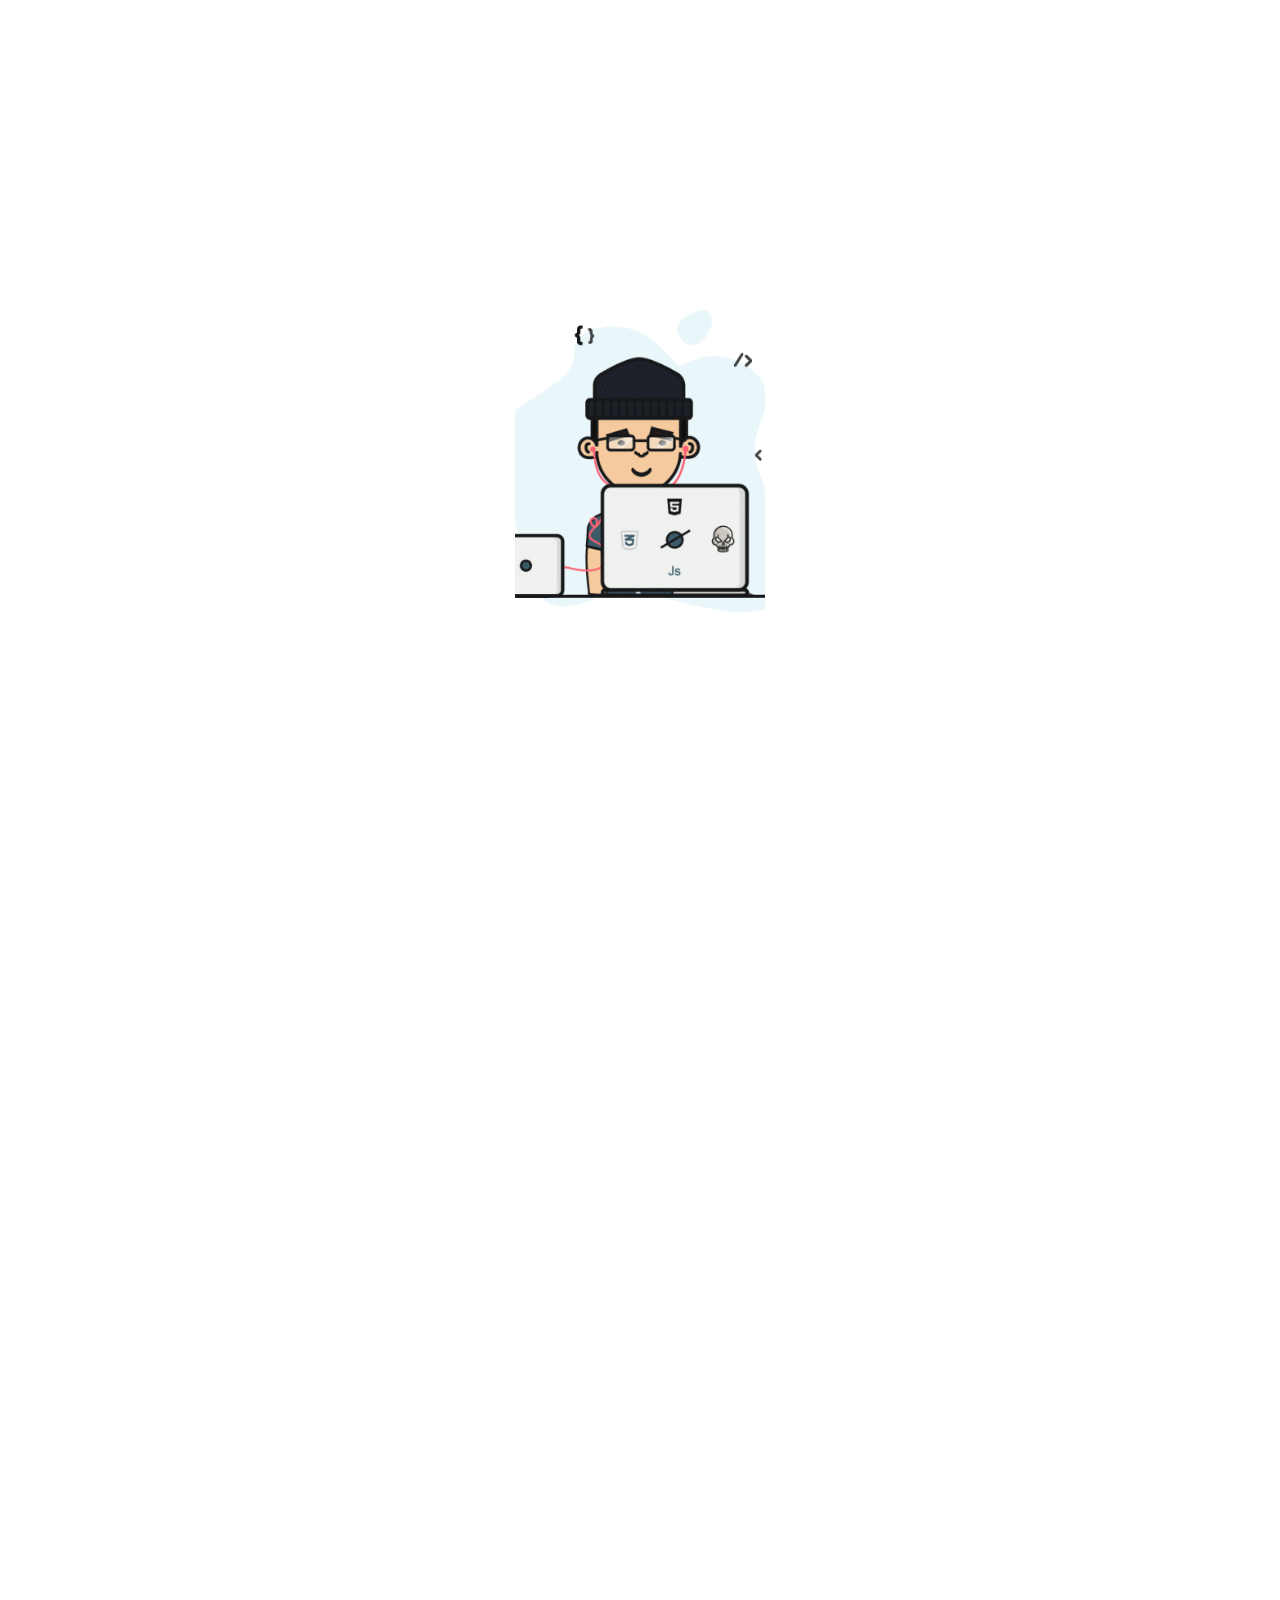
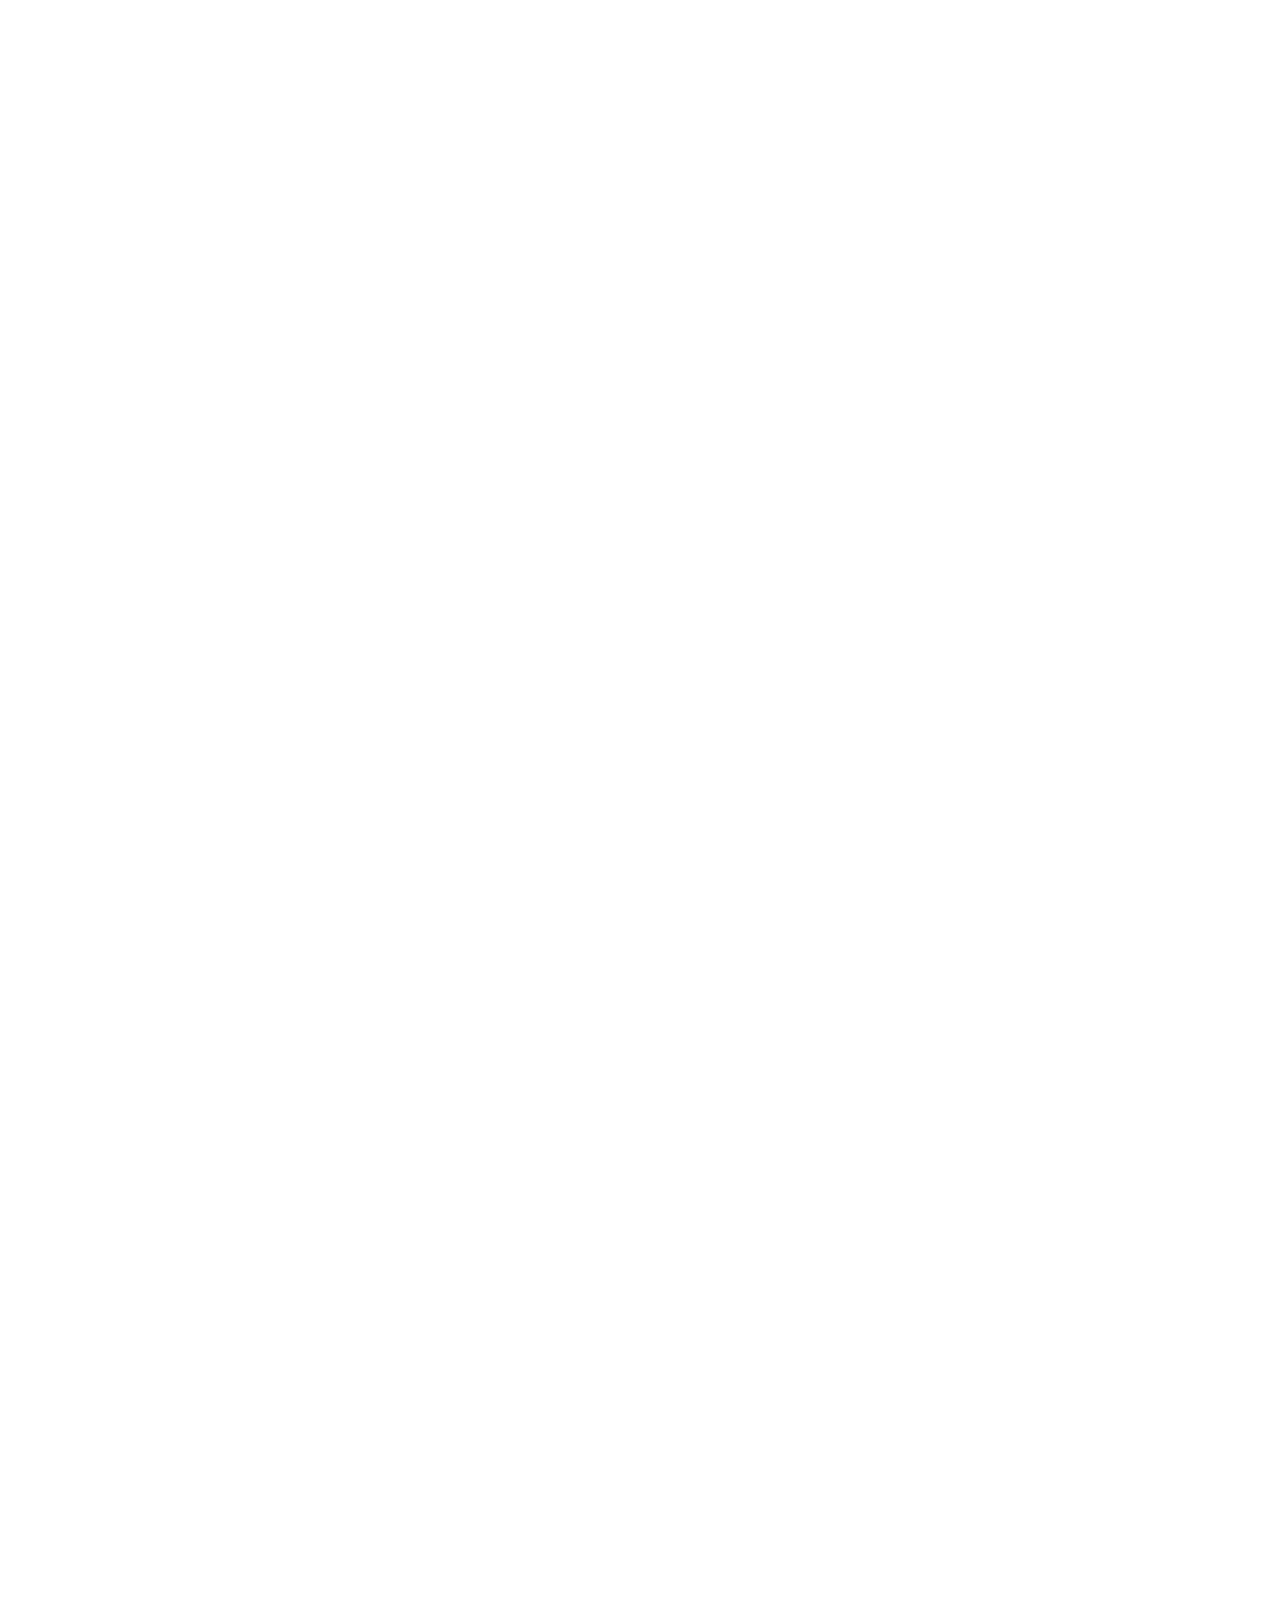
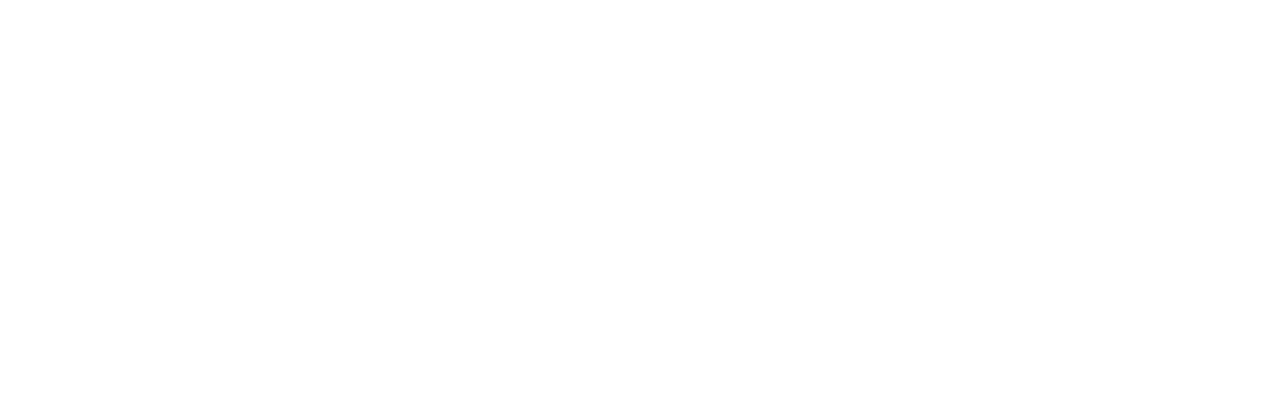
==== commit 0389c222: "Agregando imagenes a cursos" ====
--- a/portafolio.html
+++ b/portafolio.html
@@ -104,9 +104,13 @@
     </h1>
     <ul>
         <a href="https://platzi.com/p/hao_2-d364/">
-            <li id="platzi" >Platzi</li></a>
+            <li id="platzi" >Platzi
+                <img id="platzi-img" src="./icons/platzi.jpg" alt="Icono de escuela online Platzi">
+            </li></a>
         <a href="https://app.aluracursos.com/user/hao-2-d/fullCertificate/88f128d66f368013cc3fb3d4987fc2c1">
-            <li id="alura" >Alura</li></a>            
+            <li id="alura" >Alura
+                <img id="alura-img" src="./icons/alura.jpeg" alt="Icono de escuela online Alura">
+            </li></a>            
     </ul>
 </div>
 </section>
--- a/portafolio.css
+++ b/portafolio.css
@@ -626,12 +626,35 @@
   background: linear-gradient(217deg, rgba(255, 208, 0, 0.8), rgba(255,0,0,0) 70.71%),
   linear-gradient(127deg, rgba(0,255,0,.8), rgba(0,255,0,0) 70.71%),
   linear-gradient(336deg, rgba(0, 255, 42, 0.8), rgba(0,0,255,0) 70.71%);
-}
+  display: grid;
+  grid-template-rows: 10% 90%;
+  gap: 20px;
+}
+
+#platzi-img {
+  margin: 0 auto;
+  width: 80%;
+  height: 80%;
+  border-radius: 12px;
+  object-fit: cover;
+}
+
 #alura {
   background: linear-gradient(217deg, rgba(0, 255, 149, 0.8), rgba(255,0,0,0) 70.71%),
   linear-gradient(127deg, rgba(0, 204, 255, 0.8), rgba(0,255,0,0) 70.71%),
   linear-gradient(336deg, rgba(0, 119, 255, 0.8), rgba(0,0,255,0) 70.71%);
-}
+  display: grid;
+  grid-template-rows: 10% 90%;
+  gap: 20px;
+}
+#alura-img {
+  margin: 0 auto;
+  width: 80%;
+  height: 80%;
+  border-radius: 12px;
+  object-fit:fill;
+}
+
 #cursos li {
   margin: 5px;
   padding: 10px;
